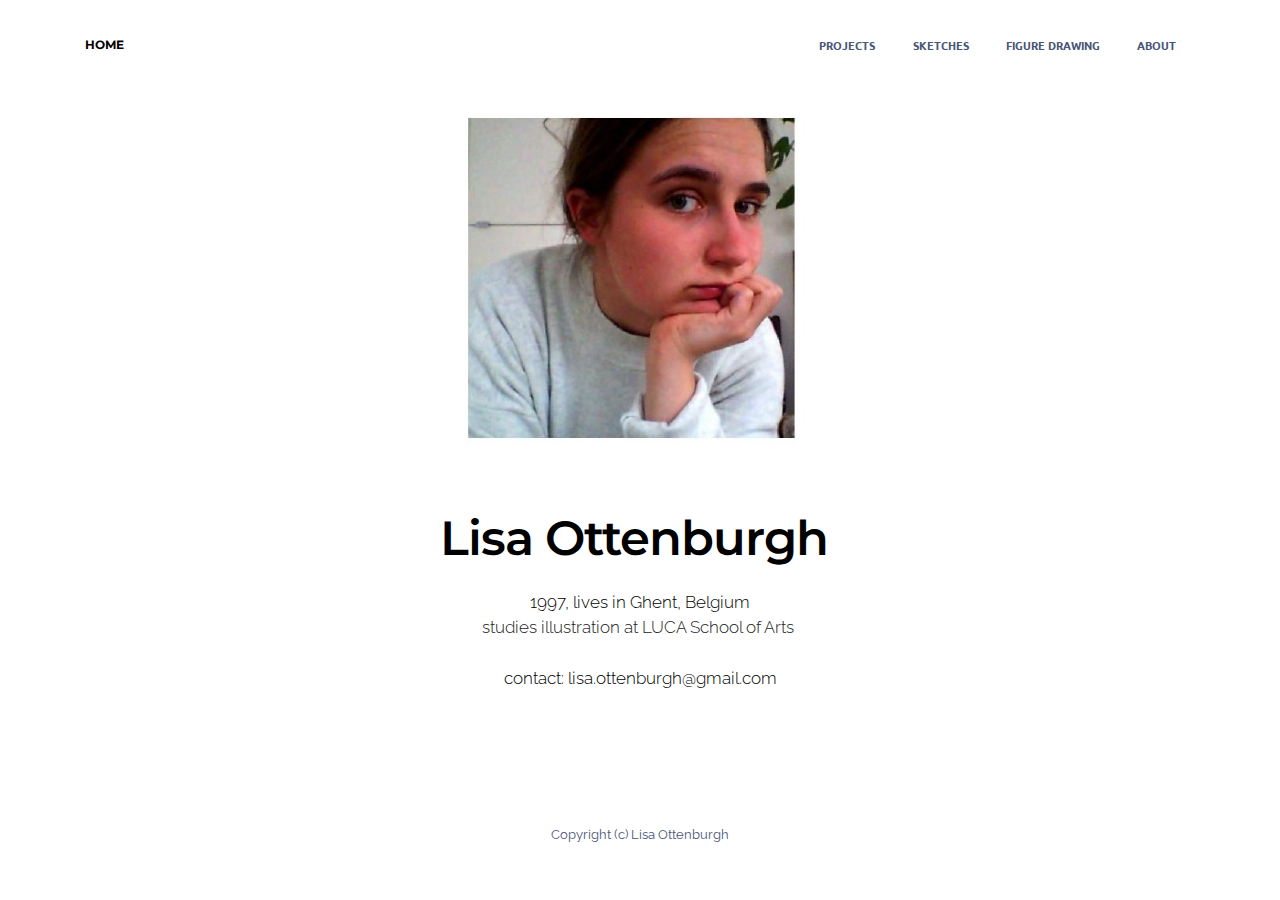
==== about.html @ 9bb304be "create github pages" ====
<!DOCTYPE html>
<html>
<head>
  <!-- Site made with Mobirise Website Builder v3.12.1, https://mobirise.com -->
  <meta charset="UTF-8">
  <meta http-equiv="X-UA-Compatible" content="IE=edge">
  <meta name="generator" content="Mobirise v3.12.1, mobirise.com">
  <meta name="viewport" content="width=device-width, initial-scale=1">
  <link rel="shortcut icon" href="assets/images/scan0001-kopie-142x128-85.jpg" type="image/x-icon">
  <meta name="description" content="">
  
  <link rel="stylesheet" href="https://fonts.googleapis.com/css?family=Lora:400,700,400italic,700italic&amp;subset=latin">
  <link rel="stylesheet" href="https://fonts.googleapis.com/css?family=Montserrat:400,700">
  <link rel="stylesheet" href="https://fonts.googleapis.com/css?family=Raleway:100,100i,200,200i,300,300i,400,400i,500,500i,600,600i,700,700i,800,800i,900,900i">
  <link rel="stylesheet" href="assets/bootstrap-material-design-font/css/material.css">
  <link rel="stylesheet" href="assets/tether/tether.min.css">
  <link rel="stylesheet" href="assets/bootstrap/css/bootstrap.min.css">
  <link rel="stylesheet" href="assets/dropdown/css/style.css">
  <link rel="stylesheet" href="assets/animate.css/animate.min.css">
  <link rel="stylesheet" href="assets/theme/css/style.css">
  <link rel="stylesheet" href="assets/mobirise/css/mbr-additional.css" type="text/css">
  
  
  
</head>
<body>
<section id="ext_menu-4">

    <nav class="navbar navbar-dropdown navbar-fixed-top">
        <div class="container">

            <div class="mbr-table">
                <div class="mbr-table-cell">

                    <div class="navbar-brand">
                        
                        <a class="navbar-caption text-black" href="home.html">HOME</a>
                    </div>

                </div>
                <div class="mbr-table-cell">

                    <button class="navbar-toggler pull-xs-right hidden-md-up" type="button" data-toggle="collapse" data-target="#exCollapsingNavbar">
                        <div class="hamburger-icon"></div>
                    </button>

                    <ul class="nav-dropdown collapse pull-xs-right nav navbar-nav navbar-toggleable-sm" id="exCollapsingNavbar"><li class="nav-item"><a class="nav-link link" href="projects.html">PROJECTS</a></li><li class="nav-item"><a class="nav-link link" href="sketches.html">SKETCHES</a></li><li class="nav-item"><a class="nav-link link" href="figure drawing.html">FIGURE DRAWING</a></li><li class="nav-item"><a class="nav-link link" href="about.html">ABOUT</a></li></ul>
                    <button hidden="" class="navbar-toggler navbar-close" type="button" data-toggle="collapse" data-target="#exCollapsingNavbar">
                        <div class="close-icon"></div>
                    </button>

                </div>
            </div>

        </div>
    </nav>

</section>

<section class="engine"><a rel="external" href="https://mobirise.com">mobirise.com</a></section><section class="mbr-section mbr-section-nopadding mbr-figure--caption-outside-bottom mbr-after-navbar" id="image1-b">
    <div class="mbr-figure">
        <div><img src="assets/images/2ikke-1400x560-68.jpg"></div>
        
    </div>
</section>

<section class="mbr-section article" id="msg-box3-c" style="background-color: rgb(255, 255, 255); padding-top: 0px; padding-bottom: 80px;">

    
    <div class="container">
        <div class="row">
            <div class="col-md-8 col-md-offset-2 text-xs-center">
                <h3 class="mbr-section-title display-2">Lisa Ottenburgh&nbsp;</h3>
                <div class="lead"><p></p><p></p><p>1997, lives in Ghent, Belgium</p>studies illustration at LUCA School of Arts&nbsp;<p></p><p></p><p></p><p>contact: lisa.ottenburgh@gmail.com</p><p></p></div>
                
            </div>
        </div>
    </div>

</section>

<footer class="mbr-small-footer mbr-section mbr-section-nopadding" id="footer1-5" style="background-color: rgb(255, 255, 255); padding-top: 1.75rem; padding-bottom: 1.75rem;">
    
    <div class="container">
        <p class="text-xs-center">Copyright (c) Lisa Ottenburgh</p>
    </div>
</footer>


  <script src="assets/web/assets/jquery/jquery.min.js"></script>
  <script src="assets/tether/tether.min.js"></script>
  <script src="assets/bootstrap/js/bootstrap.min.js"></script>
  <script src="assets/smooth-scroll/smooth-scroll.js"></script>
  <script src="assets/dropdown/js/script.min.js"></script>
  <script src="assets/touch-swipe/jquery.touch-swipe.min.js"></script>
  <script src="assets/viewport-checker/jquery.viewportchecker.js"></script>
  <script src="assets/theme/js/script.js"></script>
  
  
  <input name="animation" type="hidden">
  </body>
</html>
---- assets/bootstrap-material-design-font/css/material.css ----
@font-face {
  font-family: 'Material-Design-Icons';
  src: url('../fonts/Material-Design-Icons.eot?3ocs8m');
  src: url('../fonts/Material-Design-Icons.eot?#iefix3ocs8m') format('embedded-opentype'), url('../fonts/Material-Design-Icons.woff?3ocs8m') format('woff'), url('../fonts/Material-Design-Icons.ttf?3ocs8m') format('truetype'), url('../fonts/Material-Design-Icons.svg?3ocs8m#Material-Design-Icons') format('svg');
  font-weight: normal;
  font-style: normal;
}
[class^="mdi-"],
[class*="mdi-"] {
  speak: none;
  display: inline-block;
  font-style: normal;
  font-variant:normal;
  font-weight:normal;
  /*font-size:24px;*/
  line-height:1;
  font-family:'Material-Design-Icons' !important;
  text-rendering: auto;
  
  -webkit-font-smoothing: antialiased;
  -moz-osx-font-smoothing: grayscale;
  -webkit-transform: translate(0, 0);
      -ms-transform: translate(0, 0);
          transform: translate(0, 0);
}
[class^="mdi-"]:before,
[class*="mdi-"]:before {
  display: inline-block;
  speak: none;
  text-decoration: inherit;
}
[class^="mdi-"].pull-left,
[class*="mdi-"].pull-left {
  margin-right: .3em;
}
[class^="mdi-"].pull-right,
[class*="mdi-"].pull-right {
  margin-left: .3em;
}
[class^="mdi-"].mdi-lg:before,
[class*="mdi-"].mdi-lg:before,
[class^="mdi-"].mdi-lg:after,
[class*="mdi-"].mdi-lg:after {
  font-size: 1.33333333em;
  line-height: 0.75em;
  vertical-align: -15%;
}
[class^="mdi-"].mdi-2x:before,
[class*="mdi-"].mdi-2x:before,
[class^="mdi-"].mdi-2x:after,
[class*="mdi-"].mdi-2x:after {
  font-size: 2em;
}
[class^="mdi-"].mdi-3x:before,
[class*="mdi-"].mdi-3x:before,
[class^="mdi-"].mdi-3x:after,
[class*="mdi-"].mdi-3x:after {
  font-size: 3em;
}
[class^="mdi-"].mdi-4x:before,
[class*="mdi-"].mdi-4x:before,
[class^="mdi-"].mdi-4x:after,
[class*="mdi-"].mdi-4x:after {
  font-size: 4em;
}
[class^="mdi-"].mdi-5x:before,
[class*="mdi-"].mdi-5x:before,
[class^="mdi-"].mdi-5x:after,
[class*="mdi-"].mdi-5x:after {
  font-size: 5em;
}
[class^="mdi-device-signal-cellular-"]:after,
[class^="mdi-device-battery-"]:after,
[class^="mdi-device-battery-charging-"]:after,
[class^="mdi-device-signal-cellular-connected-no-internet-"]:after,
[class^="mdi-device-signal-wifi-"]:after,
[class^="mdi-device-signal-wifi-statusbar-not-connected"]:after,
.mdi-device-network-wifi:after {
  opacity: .3;
  position: absolute;
  left: 0;
  top: 0;
  z-index: 1;
  display: inline-block;
  speak: none;
  text-decoration: inherit;
}
[class^="mdi-device-signal-cellular-"]:after {
  content: "\e758";
}
[class^="mdi-device-battery-"]:after {
  content: "\e735";
}
[class^="mdi-device-battery-charging-"]:after {
  content: "\e733";
}
[class^="mdi-device-signal-cellular-connected-no-internet-"]:after {
  content: "\e75d";
}
[class^="mdi-device-signal-wifi-"]:after,
.mdi-device-network-wifi:after {
  content: "\e765";
}
[class^="mdi-device-signal-wifi-statusbasr-not-connected"]:after {
  content: "\e8f7";
}
.mdi-device-signal-cellular-off:after,
.mdi-device-signal-cellular-null:after,
.mdi-device-signal-cellular-no-sim:after,
.mdi-device-signal-wifi-off:after,
.mdi-device-signal-wifi-4-bar:after,
.mdi-device-signal-cellular-4-bar:after,
.mdi-device-battery-alert:after,
.mdi-device-signal-cellular-connected-no-internet-4-bar:after,
.mdi-device-battery-std:after,
.mdi-device-battery-full .mdi-device-battery-unknown:after {
  content: "";
}
.mdi-fw {
  width: 1.28571429em;
  text-align: center;
}
.mdi-ul {
  padding-left: 0;
  margin-left: 2.14285714em;
  list-style-type: none;
}
.mdi-ul > li {
  position: relative;
}
.mdi-li {
  position: absolute;
  left: -2.14285714em;
  width: 2.14285714em;
  top: 0.14285714em;
  text-align: center;
}
.mdi-li.mdi-lg {
  left: -1.85714286em;
}
.mdi-border {
  padding: .2em .25em .15em;
  border: solid 0.08em #eeeeee;
  border-radius: .1em;
}
.mdi-spin {
  -webkit-animation: mdi-spin 2s infinite linear;
  animation: mdi-spin 2s infinite linear;
  -webkit-transform-origin: 50% 50%;
  -ms-transform-origin: 50% 50%;
      transform-origin: 50% 50%;
}
.mdi-pulse {
  -webkit-animation: mdi-spin 1s steps(8) infinite;
  animation: mdi-spin 1s steps(8) infinite;
  -webkit-transform-origin: 50% 50%;
  -ms-transform-origin: 50% 50%;
      transform-origin: 50% 50%;
}
@-webkit-keyframes mdi-spin {
  0% {
    -webkit-transform: rotate(0deg);
    transform: rotate(0deg);
  }
  100% {
    -webkit-transform: rotate(359deg);
    transform: rotate(359deg);
  }
}
@keyframes mdi-spin {
  0% {
    -webkit-transform: rotate(0deg);
    transform: rotate(0deg);
  }
  100% {
    -webkit-transform: rotate(359deg);
    transform: rotate(359deg);
  }
}
.mdi-rotate-90 {
  filter: progid:DXImageTransform.Microsoft.BasicImage(rotation=1);
  -webkit-transform: rotate(90deg);
  -ms-transform: rotate(90deg);
  transform: rotate(90deg);
}
.mdi-rotate-180 {
  filter: progid:DXImageTransform.Microsoft.BasicImage(rotation=2);
  -webkit-transform: rotate(180deg);
  -ms-transform: rotate(180deg);
  transform: rotate(180deg);
}
.mdi-rotate-270 {
  filter: progid:DXImageTransform.Microsoft.BasicImage(rotation=3);
  -webkit-transform: rotate(270deg);
  -ms-transform: rotate(270deg);
  transform: rotate(270deg);
}
.mdi-flip-horizontal {
  filter: progid:DXImageTransform.Microsoft.BasicImage(rotation=0, mirror=1);
  -webkit-transform: scale(-1, 1);
  -ms-transform: scale(-1, 1);
  transform: scale(-1, 1);
}
.mdi-flip-vertical {
  filter: progid:DXImageTransform.Microsoft.BasicImage(rotation=2, mirror=1);
  -webkit-transform: scale(1, -1);
  -ms-transform: scale(1, -1);
  transform: scale(1, -1);
}
:root .mdi-rotate-90,
:root .mdi-rotate-180,
:root .mdi-rotate-270,
:root .mdi-flip-horizontal,
:root .mdi-flip-vertical {
  -webkit-filter: none;
          filter: none;
}
.mdi-stack {
  position: relative;
  display: inline-block;
  width: 2em;
  height: 2em;
  line-height: 2em;
  vertical-align: middle;
}
.mdi-stack-1x,
.mdi-stack-2x {
  position: absolute;
  left: 0;
  width: 100%;
  text-align: center;
}
.mdi-stack-1x {
  line-height: inherit;
}
.mdi-stack-2x {
  font-size: 2em;
}
.mdi-inverse {
  color: #ffffff;
}
/* Start Icons */
.mdi-action-3d-rotation:before {
  content: "\e600";
}
.mdi-action-accessibility:before {
  content: "\e601";
}
.mdi-action-account-balance-wallet:before {
  content: "\e602";
}
.mdi-action-account-balance:before {
  content: "\e603";
}
.mdi-action-account-box:before {
  content: "\e604";
}
.mdi-action-account-child:before {
  content: "\e605";
}
.mdi-action-account-circle:before {
  content: "\e606";
}
.mdi-action-add-shopping-cart:before {
  content: "\e607";
}
.mdi-action-alarm-add:before {
  content: "\e608";
}
.mdi-action-alarm-off:before {
  content: "\e609";
}
.mdi-action-alarm-on:before {
  content: "\e60a";
}
.mdi-action-alarm:before {
  content: "\e60b";
}
.mdi-action-android:before {
  content: "\e60c";
}
.mdi-action-announcement:before {
  content: "\e60d";
}
.mdi-action-aspect-ratio:before {
  content: "\e60e";
}
.mdi-action-assessment:before {
  content: "\e60f";
}
.mdi-action-assignment-ind:before {
  content: "\e610";
}
.mdi-action-assignment-late:before {
  content: "\e611";
}
.mdi-action-assignment-return:before {
  content: "\e612";
}
.mdi-action-assignment-returned:before {
  content: "\e613";
}
.mdi-action-assignment-turned-in:before {
  content: "\e614";
}
.mdi-action-assignment:before {
  content: "\e615";
}
.mdi-action-autorenew:before {
  content: "\e616";
}
.mdi-action-backup:before {
  content: "\e617";
}
.mdi-action-book:before {
  content: "\e618";
}
.mdi-action-bookmark-outline:before {
  content: "\e619";
}
.mdi-action-bookmark:before {
  content: "\e61a";
}
.mdi-action-bug-report:before {
  content: "\e61b";
}
.mdi-action-cached:before {
  content: "\e61c";
}
.mdi-action-check-circle:before {
  content: "\e61d";
}
.mdi-action-class:before {
  content: "\e61e";
}
.mdi-action-credit-card:before {
  content: "\e61f";
}
.mdi-action-dashboard:before {
  content: "\e620";
}
.mdi-action-delete:before {
  content: "\e621";
}
.mdi-action-description:before {
  content: "\e622";
}
.mdi-action-dns:before {
  content: "\e623";
}
.mdi-action-done-all:before {
  content: "\e624";
}
.mdi-action-done:before {
  content: "\e625";
}
.mdi-action-event:before {
  content: "\e626";
}
.mdi-action-exit-to-app:before {
  content: "\e627";
}
.mdi-action-explore:before {
  content: "\e628";
}
.mdi-action-extension:before {
  content: "\e629";
}
.mdi-action-face-unlock:before {
  content: "\e62a";
}
.mdi-action-favorite-outline:before {
  content: "\e62b";
}
.mdi-action-favorite:before {
  content: "\e62c";
}
.mdi-action-find-in-page:before {
  content: "\e62d";
}
.mdi-action-find-replace:before {
  content: "\e62e";
}
.mdi-action-flip-to-back:before {
  content: "\e62f";
}
.mdi-action-flip-to-front:before {
  content: "\e630";
}
.mdi-action-get-app:before {
  content: "\e631";
}
.mdi-action-grade:before {
  content: "\e632";
}
.mdi-action-group-work:before {
  content: "\e633";
}
.mdi-action-help:before {
  content: "\e634";
}
.mdi-action-highlight-remove:before {
  content: "\e635";
}
.mdi-action-history:before {
  content: "\e636";
}
.mdi-action-home:before {
  content: "\e637";
}
.mdi-action-https:before {
  content: "\e638";
}
.mdi-action-info-outline:before {
  content: "\e639";
}
.mdi-action-info:before {
  content: "\e63a";
}
.mdi-action-input:before {
  content: "\e63b";
}
.mdi-action-invert-colors:before {
  content: "\e63c";
}
.mdi-action-label-outline:before {
  content: "\e63d";
}
.mdi-action-label:before {
  content: "\e63e";
}
.mdi-action-language:before {
  content: "\e63f";
}
.mdi-action-launch:before {
  content: "\e640";
}
.mdi-action-list:before {
  content: "\e641";
}
.mdi-action-lock-open:before {
  content: "\e642";
}
.mdi-action-lock-outline:before {
  content: "\e643";
}
.mdi-action-lock:before {
  content: "\e644";
}
.mdi-action-loyalty:before {
  content: "\e645";
}
.mdi-action-markunread-mailbox:before {
  content: "\e646";
}
.mdi-action-note-add:before {
  content: "\e647";
}
.mdi-action-open-in-browser:before {
  content: "\e648";
}
.mdi-action-open-in-new:before {
  content: "\e649";
}
.mdi-action-open-with:before {
  content: "\e64a";
}
.mdi-action-pageview:before {
  content: "\e64b";
}
.mdi-action-payment:before {
  content: "\e64c";
}
.mdi-action-perm-camera-mic:before {
  content: "\e64d";
}
.mdi-action-perm-contact-cal:before {
  content: "\e64e";
}
.mdi-action-perm-data-setting:before {
  content: "\e64f";
}
.mdi-action-perm-device-info:before {
  content: "\e650";
}
.mdi-action-perm-identity:before {
  content: "\e651";
}
.mdi-action-perm-media:before {
  content: "\e652";
}
.mdi-action-perm-phone-msg:before {
  content: "\e653";
}
.mdi-action-perm-scan-wifi:before {
  content: "\e654";
}
.mdi-action-picture-in-picture:before {
  content: "\e655";
}
.mdi-action-polymer:before {
  content: "\e656";
}
.mdi-action-print:before {
  content: "\e657";
}
.mdi-action-query-builder:before {
  content: "\e658";
}
.mdi-action-question-answer:before {
  content: "\e659";
}
.mdi-action-receipt:before {
  content: "\e65a";
}
.mdi-action-redeem:before {
  content: "\e65b";
}
.mdi-action-reorder:before {
  content: "\e65c";
}
.mdi-action-report-problem:before {
  content: "\e65d";
}
.mdi-action-restore:before {
  content: "\e65e";
}
.mdi-action-room:before {
  content: "\e65f";
}
.mdi-action-schedule:before {
  content: "\e660";
}
.mdi-action-search:before {
  content: "\e661";
}
.mdi-action-settings-applications:before {
  content: "\e662";
}
.mdi-action-settings-backup-restore:before {
  content: "\e663";
}
.mdi-action-settings-bluetooth:before {
  content: "\e664";
}
.mdi-action-settings-cell:before {
  content: "\e665";
}
.mdi-action-settings-display:before {
  content: "\e666";
}
.mdi-action-settings-ethernet:before {
  content: "\e667";
}
.mdi-action-settings-input-antenna:before {
  content: "\e668";
}
.mdi-action-settings-input-component:before {
  content: "\e669";
}
.mdi-action-settings-input-composite:before {
  content: "\e66a";
}
.mdi-action-settings-input-hdmi:before {
  content: "\e66b";
}
.mdi-action-settings-input-svideo:before {
  content: "\e66c";
}
.mdi-action-settings-overscan:before {
  content: "\e66d";
}
.mdi-action-settings-phone:before {
  content: "\e66e";
}
.mdi-action-settings-power:before {
  content: "\e66f";
}
.mdi-action-settings-remote:before {
  content: "\e670";
}
.mdi-action-settings-voice:before {
  content: "\e671";
}
.mdi-action-settings:before {
  content: "\e672";
}
.mdi-action-shop-two:before {
  content: "\e673";
}
.mdi-action-shop:before {
  content: "\e674";
}
.mdi-action-shopping-basket:before {
  content: "\e675";
}
.mdi-action-shopping-cart:before {
  content: "\e676";
}
.mdi-action-speaker-notes:before {
  content: "\e677";
}
.mdi-action-spellcheck:before {
  content: "\e678";
}
.mdi-action-star-rate:before {
  content: "\e679";
}
.mdi-action-stars:before {
  content: "\e67a";
}
.mdi-action-store:before {
  content: "\e67b";
}
.mdi-action-subject:before {
  content: "\e67c";
}
.mdi-action-supervisor-account:before {
  content: "\e67d";
}
.mdi-action-swap-horiz:before {
  content: "\e67e";
}
.mdi-action-swap-vert-circle:before {
  content: "\e67f";
}
.mdi-action-swap-vert:before {
  content: "\e680";
}
.mdi-action-system-update-tv:before {
  content: "\e681";
}
.mdi-action-tab-unselected:before {
  content: "\e682";
}
.mdi-action-tab:before {
  content: "\e683";
}
.mdi-action-theaters:before {
  content: "\e684";
}
.mdi-action-thumb-down:before {
  content: "\e685";
}
.mdi-action-thumb-up:before {
  content: "\e686";
}
.mdi-action-thumbs-up-down:before {
  content: "\e687";
}
.mdi-action-toc:before {
  content: "\e688";
}
.mdi-action-today:before {
  content: "\e689";
}
.mdi-action-track-changes:before {
  content: "\e68a";
}
.mdi-action-translate:before {
  content: "\e68b";
}
.mdi-action-trending-down:before {
  content: "\e68c";
}
.mdi-action-trending-neutral:before {
  content: "\e68d";
}
.mdi-action-trending-up:before {
  content: "\e68e";
}
.mdi-action-turned-in-not:before {
  content: "\e68f";
}
.mdi-action-turned-in:before {
  content: "\e690";
}
.mdi-action-verified-user:before {
  content: "\e691";
}
.mdi-action-view-agenda:before {
  content: "\e692";
}
.mdi-action-view-array:before {
  content: "\e693";
}
.mdi-action-view-carousel:before {
  content: "\e694";
}
.mdi-action-view-column:before {
  content: "\e695";
}
.mdi-action-view-day:before {
  content: "\e696";
}
.mdi-action-view-headline:before {
  content: "\e697";
}
.mdi-action-view-list:before {
  content: "\e698";
}
.mdi-action-view-module:before {
  content: "\e699";
}
.mdi-action-view-quilt:before {
  content: "\e69a";
}
.mdi-action-view-stream:before {
  content: "\e69b";
}
.mdi-action-view-week:before {
  content: "\e69c";
}
.mdi-action-visibility-off:before {
  content: "\e69d";
}
.mdi-action-visibility:before {
  content: "\e69e";
}
.mdi-action-wallet-giftcard:before {
  content: "\e69f";
}
.mdi-action-wallet-membership:before {
  content: "\e6a0";
}
.mdi-action-wallet-travel:before {
  content: "\e6a1";
}
.mdi-action-work:before {
  content: "\e6a2";
}
.mdi-alert-error:before {
  content: "\e6a3";
}
.mdi-alert-warning:before {
  content: "\e6a4";
}
.mdi-av-album:before {
  content: "\e6a5";
}
.mdi-av-closed-caption:before {
  content: "\e6a6";
}
.mdi-av-equalizer:before {
  content: "\e6a7";
}
.mdi-av-explicit:before {
  content: "\e6a8";
}
.mdi-av-fast-forward:before {
  content: "\e6a9";
}
.mdi-av-fast-rewind:before {
  content: "\e6aa";
}
.mdi-av-games:before {
  content: "\e6ab";
}
.mdi-av-hearing:before {
  content: "\e6ac";
}
.mdi-av-high-quality:before {
  content: "\e6ad";
}
.mdi-av-loop:before {
  content: "\e6ae";
}
.mdi-av-mic-none:before {
  content: "\e6af";
}
.mdi-av-mic-off:before {
  content: "\e6b0";
}
.mdi-av-mic:before {
  content: "\e6b1";
}
.mdi-av-movie:before {
  content: "\e6b2";
}
.mdi-av-my-library-add:before {
  content: "\e6b3";
}
.mdi-av-my-library-books:before {
  content: "\e6b4";
}
.mdi-av-my-library-music:before {
  content: "\e6b5";
}
.mdi-av-new-releases:before {
  content: "\e6b6";
}
.mdi-av-not-interested:before {
  content: "\e6b7";
}
.mdi-av-pause-circle-fill:before {
  content: "\e6b8";
}
.mdi-av-pause-circle-outline:before {
  content: "\e6b9";
}
.mdi-av-pause:before {
  content: "\e6ba";
}
.mdi-av-play-arrow:before {
  content: "\e6bb";
}
.mdi-av-play-circle-fill:before {
  content: "\e6bc";
}
.mdi-av-play-circle-outline:before {
  content: "\e6bd";
}
.mdi-av-play-shopping-bag:before {
  content: "\e6be";
}
.mdi-av-playlist-add:before {
  content: "\e6bf";
}
.mdi-av-queue-music:before {
  content: "\e6c0";
}
.mdi-av-queue:before {
  content: "\e6c1";
}
.mdi-av-radio:before {
  content: "\e6c2";
}
.mdi-av-recent-actors:before {
  content: "\e6c3";
}
.mdi-av-repeat-one:before {
  content: "\e6c4";
}
.mdi-av-repeat:before {
  content: "\e6c5";
}
.mdi-av-replay:before {
  content: "\e6c6";
}
.mdi-av-shuffle:before {
  content: "\e6c7";
}
.mdi-av-skip-next:before {
  content: "\e6c8";
}
.mdi-av-skip-previous:before {
  content: "\e6c9";
}
.mdi-av-snooze:before {
  content: "\e6ca";
}
.mdi-av-stop:before {
  content: "\e6cb";
}
.mdi-av-subtitles:before {
  content: "\e6cc";
}
.mdi-av-surround-sound:before {
  content: "\e6cd";
}
.mdi-av-timer:before {
  content: "\e6ce";
}
.mdi-av-video-collection:before {
  content: "\e6cf";
}
.mdi-av-videocam-off:before {
  content: "\e6d0";
}
.mdi-av-videocam:before {
  content: "\e6d1";
}
.mdi-av-volume-down:before {
  content: "\e6d2";
}
.mdi-av-volume-mute:before {
  content: "\e6d3";
}
.mdi-av-volume-off:before {
  content: "\e6d4";
}
.mdi-av-volume-up:before {
  content: "\e6d5";
}
.mdi-av-web:before {
  content: "\e6d6";
}
.mdi-communication-business:before {
  content: "\e6d7";
}
.mdi-communication-call-end:before {
  content: "\e6d8";
}
.mdi-communication-call-made:before {
  content: "\e6d9";
}
.mdi-communication-call-merge:before {
  content: "\e6da";
}
.mdi-communication-call-missed:before {
  content: "\e6db";
}
.mdi-communication-call-received:before {
  content: "\e6dc";
}
.mdi-communication-call-split:before {
  content: "\e6dd";
}
.mdi-communication-call:before {
  content: "\e6de";
}
.mdi-communication-chat:before {
  content: "\e6df";
}
.mdi-communication-clear-all:before {
  content: "\e6e0";
}
.mdi-communication-comment:before {
  content: "\e6e1";
}
.mdi-communication-contacts:before {
  content: "\e6e2";
}
.mdi-communication-dialer-sip:before {
  content: "\e6e3";
}
.mdi-communication-dialpad:before {
  content: "\e6e4";
}
.mdi-communication-dnd-on:before {
  content: "\e6e5";
}
.mdi-communication-email:before {
  content: "\e6e6";
}
.mdi-communication-forum:before {
  content: "\e6e7";
}
.mdi-communication-import-export:before {
  content: "\e6e8";
}
.mdi-communication-invert-colors-off:before {
  content: "\e6e9";
}
.mdi-communication-invert-colors-on:before {
  content: "\e6ea";
}
.mdi-communication-live-help:before {
  content: "\e6eb";
}
.mdi-communication-location-off:before {
  content: "\e6ec";
}
.mdi-communication-location-on:before {
  content: "\e6ed";
}
.mdi-communication-message:before {
  content: "\e6ee";
}
.mdi-communication-messenger:before {
  content: "\e6ef";
}
.mdi-communication-no-sim:before {
  content: "\e6f0";
}
.mdi-communication-phone:before {
  content: "\e6f1";
}
.mdi-communication-portable-wifi-off:before {
  content: "\e6f2";
}
.mdi-communication-quick-contacts-dialer:before {
  content: "\e6f3";
}
.mdi-communication-quick-contacts-mail:before {
  content: "\e6f4";
}
.mdi-communication-ring-volume:before {
  content: "\e6f5";
}
.mdi-communication-stay-current-landscape:before {
  content: "\e6f6";
}
.mdi-communication-stay-current-portrait:before {
  content: "\e6f7";
}
.mdi-communication-stay-primary-landscape:before {
  content: "\e6f8";
}
.mdi-communication-stay-primary-portrait:before {
  content: "\e6f9";
}
.mdi-communication-swap-calls:before {
  content: "\e6fa";
}
.mdi-communication-textsms:before {
  content: "\e6fb";
}
.mdi-communication-voicemail:before {
  content: "\e6fc";
}
.mdi-communication-vpn-key:before {
  content: "\e6fd";
}
.mdi-content-add-box:before {
  content: "\e6fe";
}
.mdi-content-add-circle-outline:before {
  content: "\e6ff";
}
.mdi-content-add-circle:before {
  content: "\e700";
}
.mdi-content-add:before {
  content: "\e701";
}
.mdi-content-archive:before {
  content: "\e702";
}
.mdi-content-backspace:before {
  content: "\e703";
}
.mdi-content-block:before {
  content: "\e704";
}
.mdi-content-clear:before {
  content: "\e705";
}
.mdi-content-content-copy:before {
  content: "\e706";
}
.mdi-content-content-cut:before {
  content: "\e707";
}
.mdi-content-content-paste:before {
  content: "\e708";
}
.mdi-content-create:before {
  content: "\e709";
}
.mdi-content-drafts:before {
  content: "\e70a";
}
.mdi-content-filter-list:before {
  content: "\e70b";
}
.mdi-content-flag:before {
  content: "\e70c";
}
.mdi-content-forward:before {
  content: "\e70d";
}
.mdi-content-gesture:before {
  content: "\e70e";
}
.mdi-content-inbox:before {
  content: "\e70f";
}
.mdi-content-link:before {
  content: "\e710";
}
.mdi-content-mail:before {
  content: "\e711";
}
.mdi-content-markunread:before {
  content: "\e712";
}
.mdi-content-redo:before {
  content: "\e713";
}
.mdi-content-remove-circle-outline:before {
  content: "\e714";
}
.mdi-content-remove-circle:before {
  content: "\e715";
}
.mdi-content-remove:before {
  content: "\e716";
}
.mdi-content-reply-all:before {
  content: "\e717";
}
.mdi-content-reply:before {
  content: "\e718";
}
.mdi-content-report:before {
  content: "\e719";
}
.mdi-content-save:before {
  content: "\e71a";
}
.mdi-content-select-all:before {
  content: "\e71b";
}
.mdi-content-send:before {
  content: "\e71c";
}
.mdi-content-sort:before {
  content: "\e71d";
}
.mdi-content-text-format:before {
  content: "\e71e";
}
.mdi-content-undo:before {
  content: "\e71f";
}
.mdi-editor-attach-file:before {
  content: "\e776";
}
.mdi-editor-attach-money:before {
  content: "\e777";
}
.mdi-editor-border-all:before {
  content: "\e778";
}
.mdi-editor-border-bottom:before {
  content: "\e779";
}
.mdi-editor-border-clear:before {
  content: "\e77a";
}
.mdi-editor-border-color:before {
  content: "\e77b";
}
.mdi-editor-border-horizontal:before {
  content: "\e77c";
}
.mdi-editor-border-inner:before {
  content: "\e77d";
}
.mdi-editor-border-left:before {
  content: "\e77e";
}
.mdi-editor-border-outer:before {
  content: "\e77f";
}
.mdi-editor-border-right:before {
  content: "\e780";
}
.mdi-editor-border-style:before {
  content: "\e781";
}
.mdi-editor-border-top:before {
  content: "\e782";
}
.mdi-editor-border-vertical:before {
  content: "\e783";
}
.mdi-editor-format-align-center:before {
  content: "\e784";
}
.mdi-editor-format-align-justify:before {
  content: "\e785";
}
.mdi-editor-format-align-left:before {
  content: "\e786";
}
.mdi-editor-format-align-right:before {
  content: "\e787";
}
.mdi-editor-format-bold:before {
  content: "\e788";
}
.mdi-editor-format-clear:before {
  content: "\e789";
}
.mdi-editor-format-color-fill:before {
  content: "\e78a";
}
.mdi-editor-format-color-reset:before {
  content: "\e78b";
}
.mdi-editor-format-color-text:before {
  content: "\e78c";
}
.mdi-editor-format-indent-decrease:before {
  content: "\e78d";
}
.mdi-editor-format-indent-increase:before {
  content: "\e78e";
}
.mdi-editor-format-italic:before {
  content: "\e78f";
}
.mdi-editor-format-line-spacing:before {
  content: "\e790";
}
.mdi-editor-format-list-bulleted:before {
  content: "\e791";
}
.mdi-editor-format-list-numbered:before {
  content: "\e792";
}
.mdi-editor-format-paint:before {
  content: "\e793";
}
.mdi-editor-format-quote:before {
  content: "\e794";
}
.mdi-editor-format-size:before {
  content: "\e795";
}
.mdi-editor-format-strikethrough:before {
  content: "\e796";
}
.mdi-editor-format-textdirection-l-to-r:before {
  content: "\e797";
}
.mdi-editor-format-textdirection-r-to-l:before {
  content: "\e798";
}
.mdi-editor-format-underline:before {
  content: "\e799";
}
.mdi-editor-functions:before {
  content: "\e79a";
}
.mdi-editor-insert-chart:before {
  content: "\e79b";
}
.mdi-editor-insert-comment:before {
  content: "\e79c";
}
.mdi-editor-insert-drive-file:before {
  content: "\e79d";
}
.mdi-editor-insert-emoticon:before {
  content: "\e79e";
}
.mdi-editor-insert-invitation:before {
  content: "\e79f";
}
.mdi-editor-insert-link:before {
  content: "\e7a0";
}
.mdi-editor-insert-photo:before {
  content: "\e7a1";
}
.mdi-editor-merge-type:before {
  content: "\e7a2";
}
.mdi-editor-mode-comment:before {
  content: "\e7a3";
}
.mdi-editor-mode-edit:before {
  content: "\e7a4";
}
.mdi-editor-publish:before {
  content: "\e7a5";
}
.mdi-editor-vertical-align-bottom:before {
  content: "\e7a6";
}
.mdi-editor-vertical-align-center:before {
  content: "\e7a7";
}
.mdi-editor-vertical-align-top:before {
  content: "\e7a8";
}
.mdi-editor-wrap-text:before {
  content: "\e7a9";
}
.mdi-file-attachment:before {
  content: "\e7aa";
}
.mdi-file-cloud-circle:before {
  content: "\e7ab";
}
.mdi-file-cloud-done:before {
  content: "\e7ac";
}
.mdi-file-cloud-download:before {
  content: "\e7ad";
}
.mdi-file-cloud-off:before {
  content: "\e7ae";
}
.mdi-file-cloud-queue:before {
  content: "\e7af";
}
.mdi-file-cloud-upload:before {
  content: "\e7b0";
}
.mdi-file-cloud:before {
  content: "\e7b1";
}
.mdi-file-file-download:before {
  content: "\e7b2";
}
.mdi-file-file-upload:before {
  content: "\e7b3";
}
.mdi-file-folder-open:before {
  content: "\e7b4";
}
.mdi-file-folder-shared:before {
  content: "\e7b5";
}
.mdi-file-folder:before {
  content: "\e7b6";
}
.mdi-device-access-alarm:before {
  content: "\e720";
}
.mdi-device-access-alarms:before {
  content: "\e721";
}
.mdi-device-access-time:before {
  content: "\e722";
}
.mdi-device-add-alarm:before {
  content: "\e723";
}
.mdi-device-airplanemode-off:before {
  content: "\e724";
}
.mdi-device-airplanemode-on:before {
  content: "\e725";
}
.mdi-device-battery-20:before {
  content: "\e726";
}
.mdi-device-battery-30:before {
  content: "\e727";
}
.mdi-device-battery-50:before {
  content: "\e728";
}
.mdi-device-battery-60:before {
  content: "\e729";
}
.mdi-device-battery-80:before {
  content: "\e72a";
}
.mdi-device-battery-90:before {
  content: "\e72b";
}
.mdi-device-battery-alert:before {
  content: "\e72c";
}
.mdi-device-battery-charging-20:before {
  content: "\e72d";
}
.mdi-device-battery-charging-30:before {
  content: "\e72e";
}
.mdi-device-battery-charging-50:before {
  content: "\e72f";
}
.mdi-device-battery-charging-60:before {
  content: "\e730";
}
.mdi-device-battery-charging-80:before {
  content: "\e731";
}
.mdi-device-battery-charging-90:before {
  content: "\e732";
}
.mdi-device-battery-charging-full:before {
  content: "\e733";
}
.mdi-device-battery-full:before {
  content: "\e734";
}
.mdi-device-battery-std:before {
  content: "\e735";
}
.mdi-device-battery-unknown:before {
  content: "\e736";
}
.mdi-device-bluetooth-connected:before {
  content: "\e737";
}
.mdi-device-bluetooth-disabled:before {
  content: "\e738";
}
.mdi-device-bluetooth-searching:before {
  content: "\e739";
}
.mdi-device-bluetooth:before {
  content: "\e73a";
}
.mdi-device-brightness-auto:before {
  content: "\e73b";
}
.mdi-device-brightness-high:before {
  content: "\e73c";
}
.mdi-device-brightness-low:before {
  content: "\e73d";
}
.mdi-device-brightness-medium:before {
  content: "\e73e";
}
.mdi-device-data-usage:before {
  content: "\e73f";
}
.mdi-device-developer-mode:before {
  content: "\e740";
}
.mdi-device-devices:before {
  content: "\e741";
}
.mdi-device-dvr:before {
  content: "\e742";
}
.mdi-device-gps-fixed:before {
  content: "\e743";
}
.mdi-device-gps-not-fixed:before {
  content: "\e744";
}
.mdi-device-gps-off:before {
  content: "\e745";
}
.mdi-device-location-disabled:before {
  content: "\e746";
}
.mdi-device-location-searching:before {
  content: "\e747";
}
.mdi-device-multitrack-audio:before {
  content: "\e748";
}
.mdi-device-network-cell:before {
  content: "\e749";
}
.mdi-device-network-wifi:before {
  content: "\e74a";
}
.mdi-device-nfc:before {
  content: "\e74b";
}
.mdi-device-now-wallpaper:before {
  content: "\e74c";
}
.mdi-device-now-widgets:before {
  content: "\e74d";
}
.mdi-device-screen-lock-landscape:before {
  content: "\e74e";
}
.mdi-device-screen-lock-portrait:before {
  content: "\e74f";
}
.mdi-device-screen-lock-rotation:before {
  content: "\e750";
}
.mdi-device-screen-rotation:before {
  content: "\e751";
}
.mdi-device-sd-storage:before {
  content: "\e752";
}
.mdi-device-settings-system-daydream:before {
  content: "\e753";
}
.mdi-device-signal-cellular-0-bar:before {
  content: "\e754";
}
.mdi-device-signal-cellular-1-bar:before {
  content: "\e755";
}
.mdi-device-signal-cellular-2-bar:before {
  content: "\e756";
}
.mdi-device-signal-cellular-3-bar:before {
  content: "\e757";
}
.mdi-device-signal-cellular-4-bar:before {
  content: "\e758";
}
.mdi-signal-wifi-statusbar-connected-no-internet-after:before {
  content: "\e8f6";
}
.mdi-device-signal-cellular-connected-no-internet-0-bar:before {
  content: "\e759";
}
.mdi-device-signal-cellular-connected-no-internet-1-bar:before {
  content: "\e75a";
}
.mdi-device-signal-cellular-connected-no-internet-2-bar:before {
  content: "\e75b";
}
.mdi-device-signal-cellular-connected-no-internet-3-bar:before {
  content: "\e75c";
}
.mdi-device-signal-cellular-connected-no-internet-4-bar:before {
  content: "\e75d";
}
.mdi-device-signal-cellular-no-sim:before {
  content: "\e75e";
}
.mdi-device-signal-cellular-null:before {
  content: "\e75f";
}
.mdi-device-signal-cellular-off:before {
  content: "\e760";
}
.mdi-device-signal-wifi-0-bar:before {
  content: "\e761";
}
.mdi-device-signal-wifi-1-bar:before {
  content: "\e762";
}
.mdi-device-signal-wifi-2-bar:before {
  content: "\e763";
}
.mdi-device-signal-wifi-3-bar:before {
  content: "\e764";
}
.mdi-device-signal-wifi-4-bar:before {
  content: "\e765";
}
.mdi-device-signal-wifi-off:before {
  content: "\e766";
}
.mdi-device-signal-wifi-statusbar-1-bar:before {
  content: "\e767";
}
.mdi-device-signal-wifi-statusbar-2-bar:before {
  content: "\e768";
}
.mdi-device-signal-wifi-statusbar-3-bar:before {
  content: "\e769";
}
.mdi-device-signal-wifi-statusbar-4-bar:before {
  content: "\e76a";
}
.mdi-device-signal-wifi-statusbar-connected-no-internet-:before {
  content: "\e76b";
}
.mdi-device-signal-wifi-statusbar-connected-no-internet:before {
  content: "\e76f";
}
.mdi-device-signal-wifi-statusbar-connected-no-internet-2:before {
  content: "\e76c";
}
.mdi-device-signal-wifi-statusbar-connected-no-internet-3:before {
  content: "\e76d";
}
.mdi-device-signal-wifi-statusbar-connected-no-internet-4:before {
  content: "\e76e";
}
.mdi-signal-wifi-statusbar-not-connected-after:before {
  content: "\e8f7";
}
.mdi-device-signal-wifi-statusbar-not-connected:before {
  content: "\e770";
}
.mdi-device-signal-wifi-statusbar-null:before {
  content: "\e771";
}
.mdi-device-storage:before {
  content: "\e772";
}
.mdi-device-usb:before {
  content: "\e773";
}
.mdi-device-wifi-lock:before {
  content: "\e774";
}
.mdi-device-wifi-tethering:before {
  content: "\e775";
}
.mdi-hardware-cast-connected:before {
  content: "\e7b7";
}
.mdi-hardware-cast:before {
  content: "\e7b8";
}
.mdi-hardware-computer:before {
  content: "\e7b9";
}
.mdi-hardware-desktop-mac:before {
  content: "\e7ba";
}
.mdi-hardware-desktop-windows:before {
  content: "\e7bb";
}
.mdi-hardware-dock:before {
  content: "\e7bc";
}
.mdi-hardware-gamepad:before {
  content: "\e7bd";
}
.mdi-hardware-headset-mic:before {
  content: "\e7be";
}
.mdi-hardware-headset:before {
  content: "\e7bf";
}
.mdi-hardware-keyboard-alt:before {
  content: "\e7c0";
}
.mdi-hardware-keyboard-arrow-down:before {
  content: "\e7c1";
}
.mdi-hardware-keyboard-arrow-left:before {
  content: "\e7c2";
}
.mdi-hardware-keyboard-arrow-right:before {
  content: "\e7c3";
}
.mdi-hardware-keyboard-arrow-up:before {
  content: "\e7c4";
}
.mdi-hardware-keyboard-backspace:before {
  content: "\e7c5";
}
.mdi-hardware-keyboard-capslock:before {
  content: "\e7c6";
}
.mdi-hardware-keyboard-control:before {
  content: "\e7c7";
}
.mdi-hardware-keyboard-hide:before {
  content: "\e7c8";
}
.mdi-hardware-keyboard-return:before {
  content: "\e7c9";
}
.mdi-hardware-keyboard-tab:before {
  content: "\e7ca";
}
.mdi-hardware-keyboard-voice:before {
  content: "\e7cb";
}
.mdi-hardware-keyboard:before {
  content: "\e7cc";
}
.mdi-hardware-laptop-chromebook:before {
  content: "\e7cd";
}
.mdi-hardware-laptop-mac:before {
  content: "\e7ce";
}
.mdi-hardware-laptop-windows:before {
  content: "\e7cf";
}
.mdi-hardware-laptop:before {
  content: "\e7d0";
}
.mdi-hardware-memory:before {
  content: "\e7d1";
}
.mdi-hardware-mouse:before {
  content: "\e7d2";
}
.mdi-hardware-phone-android:before {
  content: "\e7d3";
}
.mdi-hardware-phone-iphone:before {
  content: "\e7d4";
}
.mdi-hardware-phonelink-off:before {
  content: "\e7d5";
}
.mdi-hardware-phonelink:before {
  content: "\e7d6";
}
.mdi-hardware-security:before {
  content: "\e7d7";
}
.mdi-hardware-sim-card:before {
  content: "\e7d8";
}
.mdi-hardware-smartphone:before {
  content: "\e7d9";
}
.mdi-hardware-speaker:before {
  content: "\e7da";
}
.mdi-hardware-tablet-android:before {
  content: "\e7db";
}
.mdi-hardware-tablet-mac:before {
  content: "\e7dc";
}
.mdi-hardware-tablet:before {
  content: "\e7dd";
}
.mdi-hardware-tv:before {
  content: "\e7de";
}
.mdi-hardware-watch:before {
  content: "\e7df";
}
.mdi-image-add-to-photos:before {
  content: "\e7e0";
}
.mdi-image-adjust:before {
  content: "\e7e1";
}
.mdi-image-assistant-photo:before {
  content: "\e7e2";
}
.mdi-image-audiotrack:before {
  content: "\e7e3";
}
.mdi-image-blur-circular:before {
  content: "\e7e4";
}
.mdi-image-blur-linear:before {
  content: "\e7e5";
}
.mdi-image-blur-off:before {
  content: "\e7e6";
}
.mdi-image-blur-on:before {
  content: "\e7e7";
}
.mdi-image-brightness-1:before {
  content: "\e7e8";
}
.mdi-image-brightness-2:before {
  content: "\e7e9";
}
.mdi-image-brightness-3:before {
  content: "\e7ea";
}
.mdi-image-brightness-4:before {
  content: "\e7eb";
}
.mdi-image-brightness-5:before {
  content: "\e7ec";
}
.mdi-image-brightness-6:before {
  content: "\e7ed";
}
.mdi-image-brightness-7:before {
  content: "\e7ee";
}
.mdi-image-brush:before {
  content: "\e7ef";
}
.mdi-image-camera-alt:before {
  content: "\e7f0";
}
.mdi-image-camera-front:before {
  content: "\e7f1";
}
.mdi-image-camera-rear:before {
  content: "\e7f2";
}
.mdi-image-camera-roll:before {
  content: "\e7f3";
}
.mdi-image-camera:before {
  content: "\e7f4";
}
.mdi-image-center-focus-strong:before {
  content: "\e7f5";
}
.mdi-image-center-focus-weak:before {
  content: "\e7f6";
}
.mdi-image-collections:before {
  content: "\e7f7";
}
.mdi-image-color-lens:before {
  content: "\e7f8";
}
.mdi-image-colorize:before {
  content: "\e7f9";
}
.mdi-image-compare:before {
  content: "\e7fa";
}
.mdi-image-control-point-duplicate:before {
  content: "\e7fb";
}
.mdi-image-control-point:before {
  content: "\e7fc";
}
.mdi-image-crop-3-2:before {
  content: "\e7fd";
}
.mdi-image-crop-5-4:before {
  content: "\e7fe";
}
.mdi-image-crop-7-5:before {
  content: "\e7ff";
}
.mdi-image-crop-16-9:before {
  content: "\e800";
}
.mdi-image-crop-din:before {
  content: "\e801";
}
.mdi-image-crop-free:before {
  content: "\e802";
}
.mdi-image-crop-landscape:before {
  content: "\e803";
}
.mdi-image-crop-original:before {
  content: "\e804";
}
.mdi-image-crop-portrait:before {
  content: "\e805";
}
.mdi-image-crop-square:before {
  content: "\e806";
}
.mdi-image-crop:before {
  content: "\e807";
}
.mdi-image-dehaze:before {
  content: "\e808";
}
.mdi-image-details:before {
  content: "\e809";
}
.mdi-image-edit:before {
  content: "\e80a";
}
.mdi-image-exposure-minus-1:before {
  content: "\e80b";
}
.mdi-image-exposure-minus-2:before {
  content: "\e80c";
}
.mdi-image-exposure-plus-1:before {
  content: "\e80d";
}
.mdi-image-exposure-plus-2:before {
  content: "\e80e";
}
.mdi-image-exposure-zero:before {
  content: "\e80f";
}
.mdi-image-exposure:before {
  content: "\e810";
}
.mdi-image-filter-1:before {
  content: "\e811";
}
.mdi-image-filter-2:before {
  content: "\e812";
}
.mdi-image-filter-3:before {
  content: "\e813";
}
.mdi-image-filter-4:before {
  content: "\e814";
}
.mdi-image-filter-5:before {
  content: "\e815";
}
.mdi-image-filter-6:before {
  content: "\e816";
}
.mdi-image-filter-7:before {
  content: "\e817";
}
.mdi-image-filter-8:before {
  content: "\e818";
}
.mdi-image-filter-9-plus:before {
  content: "\e819";
}
.mdi-image-filter-9:before {
  content: "\e81a";
}
.mdi-image-filter-b-and-w:before {
  content: "\e81b";
}
.mdi-image-filter-center-focus:before {
  content: "\e81c";
}
.mdi-image-filter-drama:before {
  content: "\e81d";
}
.mdi-image-filter-frames:before {
  content: "\e81e";
}
.mdi-image-filter-hdr:before {
  content: "\e81f";
}
.mdi-image-filter-none:before {
  content: "\e820";
}
.mdi-image-filter-tilt-shift:before {
  content: "\e821";
}
.mdi-image-filter-vintage:before {
  content: "\e822";
}
.mdi-image-filter:before {
  content: "\e823";
}
.mdi-image-flare:before {
  content: "\e824";
}
.mdi-image-flash-auto:before {
  content: "\e825";
}
.mdi-image-flash-off:before {
  content: "\e826";
}
.mdi-image-flash-on:before {
  content: "\e827";
}
.mdi-image-flip:before {
  content: "\e828";
}
.mdi-image-gradient:before {
  content: "\e829";
}
.mdi-image-grain:before {
  content: "\e82a";
}
.mdi-image-grid-off:before {
  content: "\e82b";
}
.mdi-image-grid-on:before {
  content: "\e82c";
}
.mdi-image-hdr-off:before {
  content: "\e82d";
}
.mdi-image-hdr-on:before {
  content: "\e82e";
}
.mdi-image-hdr-strong:before {
  content: "\e82f";
}
.mdi-image-hdr-weak:before {
  content: "\e830";
}
.mdi-image-healing:before {
  content: "\e831";
}
.mdi-image-image-aspect-ratio:before {
  content: "\e832";
}
.mdi-image-image:before {
  content: "\e833";
}
.mdi-image-iso:before {
  content: "\e834";
}
.mdi-image-landscape:before {
  content: "\e835";
}
.mdi-image-leak-add:before {
  content: "\e836";
}
.mdi-image-leak-remove:before {
  content: "\e837";
}
.mdi-image-lens:before {
  content: "\e838";
}
.mdi-image-looks-3:before {
  content: "\e839";
}
.mdi-image-looks-4:before {
  content: "\e83a";
}
.mdi-image-looks-5:before {
  content: "\e83b";
}
.mdi-image-looks-6:before {
  content: "\e83c";
}
.mdi-image-looks-one:before {
  content: "\e83d";
}
.mdi-image-looks-two:before {
  content: "\e83e";
}
.mdi-image-looks:before {
  content: "\e83f";
}
.mdi-image-loupe:before {
  content: "\e840";
}
.mdi-image-movie-creation:before {
  content: "\e841";
}
.mdi-image-nature-people:before {
  content: "\e842";
}
.mdi-image-nature:before {
  content: "\e843";
}
.mdi-image-navigate-before:before {
  content: "\e844";
}
.mdi-image-navigate-next:before {
  content: "\e845";
}
.mdi-image-palette:before {
  content: "\e846";
}
.mdi-image-panorama-fisheye:before {
  content: "\e847";
}
.mdi-image-panorama-horizontal:before {
  content: "\e848";
}
.mdi-image-panorama-vertical:before {
  content: "\e849";
}
.mdi-image-panorama-wide-angle:before {
  content: "\e84a";
}
.mdi-image-panorama:before {
  content: "\e84b";
}
.mdi-image-photo-album:before {
  content: "\e84c";
}
.mdi-image-photo-camera:before {
  content: "\e84d";
}
.mdi-image-photo-library:before {
  content: "\e84e";
}
.mdi-image-photo:before {
  content: "\e84f";
}
.mdi-image-portrait:before {
  content: "\e850";
}
.mdi-image-remove-red-eye:before {
  content: "\e851";
}
.mdi-image-rotate-left:before {
  content: "\e852";
}
.mdi-image-rotate-right:before {
  content: "\e853";
}
.mdi-image-slideshow:before {
  content: "\e854";
}
.mdi-image-straighten:before {
  content: "\e855";
}
.mdi-image-style:before {
  content: "\e856";
}
.mdi-image-switch-camera:before {
  content: "\e857";
}
.mdi-image-switch-video:before {
  content: "\e858";
}
.mdi-image-tag-faces:before {
  content: "\e859";
}
.mdi-image-texture:before {
  content: "\e85a";
}
.mdi-image-timelapse:before {
  content: "\e85b";
}
.mdi-image-timer-3:before {
  content: "\e85c";
}
.mdi-image-timer-10:before {
  content: "\e85d";
}
.mdi-image-timer-auto:before {
  content: "\e85e";
}
.mdi-image-timer-off:before {
  content: "\e85f";
}
.mdi-image-timer:before {
  content: "\e860";
}
.mdi-image-tonality:before {
  content: "\e861";
}
.mdi-image-transform:before {
  content: "\e862";
}
.mdi-image-tune:before {
  content: "\e863";
}
.mdi-image-wb-auto:before {
  content: "\e864";
}
.mdi-image-wb-cloudy:before {
  content: "\e865";
}
.mdi-image-wb-incandescent:before {
  content: "\e866";
}
.mdi-image-wb-irradescent:before {
  content: "\e867";
}
.mdi-image-wb-sunny:before {
  content: "\e868";
}
.mdi-maps-beenhere:before {
  content: "\e869";
}
.mdi-maps-directions-bike:before {
  content: "\e86a";
}
.mdi-maps-directions-bus:before {
  content: "\e86b";
}
.mdi-maps-directions-car:before {
  content: "\e86c";
}
.mdi-maps-directions-ferry:before {
  content: "\e86d";
}
.mdi-maps-directions-subway:before {
  content: "\e86e";
}
.mdi-maps-directions-train:before {
  content: "\e86f";
}
.mdi-maps-directions-transit:before {
  content: "\e870";
}
.mdi-maps-directions-walk:before {
  content: "\e871";
}
.mdi-maps-directions:before {
  content: "\e872";
}
.mdi-maps-flight:before {
  content: "\e873";
}
.mdi-maps-hotel:before {
  content: "\e874";
}
.mdi-maps-layers-clear:before {
  content: "\e875";
}
.mdi-maps-layers:before {
  content: "\e876";
}
.mdi-maps-local-airport:before {
  content: "\e877";
}
.mdi-maps-local-atm:before {
  content: "\e878";
}
.mdi-maps-local-attraction:before {
  content: "\e879";
}
.mdi-maps-local-bar:before {
  content: "\e87a";
}
.mdi-maps-local-cafe:before {
  content: "\e87b";
}
.mdi-maps-local-car-wash:before {
  content: "\e87c";
}
.mdi-maps-local-convenience-store:before {
  content: "\e87d";
}
.mdi-maps-local-drink:before {
  content: "\e87e";
}
.mdi-maps-local-florist:before {
  content: "\e87f";
}
.mdi-maps-local-gas-station:before {
  content: "\e880";
}
.mdi-maps-local-grocery-store:before {
  content: "\e881";
}
.mdi-maps-local-hospital:before {
  content: "\e882";
}
.mdi-maps-local-hotel:before {
  content: "\e883";
}
.mdi-maps-local-laundry-service:before {
  content: "\e884";
}
.mdi-maps-local-library:before {
  content: "\e885";
}
.mdi-maps-local-mall:before {
  content: "\e886";
}
.mdi-maps-local-movies:before {
  content: "\e887";
}
.mdi-maps-local-offer:before {
  content: "\e888";
}
.mdi-maps-local-parking:before {
  content: "\e889";
}
.mdi-maps-local-pharmacy:before {
  content: "\e88a";
}
.mdi-maps-local-phone:before {
  content: "\e88b";
}
.mdi-maps-local-pizza:before {
  content: "\e88c";
}
.mdi-maps-local-play:before {
  content: "\e88d";
}
.mdi-maps-local-post-office:before {
  content: "\e88e";
}
.mdi-maps-local-print-shop:before {
  content: "\e88f";
}
.mdi-maps-local-restaurant:before {
  content: "\e890";
}
.mdi-maps-local-see:before {
  content: "\e891";
}
.mdi-maps-local-shipping:before {
  content: "\e892";
}
.mdi-maps-local-taxi:before {
  content: "\e893";
}
.mdi-maps-location-history:before {
  content: "\e894";
}
.mdi-maps-map:before {
  content: "\e895";
}
.mdi-maps-my-location:before {
  content: "\e896";
}
.mdi-maps-navigation:before {
  content: "\e897";
}
.mdi-maps-pin-drop:before {
  content: "\e898";
}
.mdi-maps-place:before {
  content: "\e899";
}
.mdi-maps-rate-review:before {
  content: "\e89a";
}
.mdi-maps-restaurant-menu:before {
  content: "\e89b";
}
.mdi-maps-satellite:before {
  content: "\e89c";
}
.mdi-maps-store-mall-directory:before {
  content: "\e89d";
}
.mdi-maps-terrain:before {
  content: "\e89e";
}
.mdi-maps-traffic:before {
  content: "\e89f";
}
.mdi-navigation-apps:before {
  content: "\e8a0";
}
.mdi-navigation-arrow-back:before {
  content: "\e8a1";
}
.mdi-navigation-arrow-drop-down-circle:before {
  content: "\e8a2";
}
.mdi-navigation-arrow-drop-down:before {
  content: "\e8a3";
}
.mdi-navigation-arrow-drop-up:before {
  content: "\e8a4";
}
.mdi-navigation-arrow-forward:before {
  content: "\e8a5";
}
.mdi-navigation-cancel:before {
  content: "\e8a6";
}
.mdi-navigation-check:before {
  content: "\e8a7";
}
.mdi-navigation-chevron-left:before {
  content: "\e8a8";
}
.mdi-navigation-chevron-right:before {
  content: "\e8a9";
}
.mdi-navigation-close:before {
  content: "\e8aa";
}
.mdi-navigation-expand-less:before {
  content: "\e8ab";
}
.mdi-navigation-expand-more:before {
  content: "\e8ac";
}
.mdi-navigation-fullscreen-exit:before {
  content: "\e8ad";
}
.mdi-navigation-fullscreen:before {
  content: "\e8ae";
}
.mdi-navigation-menu:before {
  content: "\e8af";
}
.mdi-navigation-more-horiz:before {
  content: "\e8b0";
}
.mdi-navigation-more-vert:before {
  content: "\e8b1";
}
.mdi-navigation-refresh:before {
  content: "\e8b2";
}
.mdi-navigation-unfold-less:before {
  content: "\e8b3";
}
.mdi-navigation-unfold-more:before {
  content: "\e8b4";
}
.mdi-notification-adb:before {
  content: "\e8b5";
}
.mdi-notification-bluetooth-audio:before {
  content: "\e8b6";
}
.mdi-notification-disc-full:before {
  content: "\e8b7";
}
.mdi-notification-dnd-forwardslash:before {
  content: "\e8b8";
}
.mdi-notification-do-not-disturb:before {
  content: "\e8b9";
}
.mdi-notification-drive-eta:before {
  content: "\e8ba";
}
.mdi-notification-event-available:before {
  content: "\e8bb";
}
.mdi-notification-event-busy:before {
  content: "\e8bc";
}
.mdi-notification-event-note:before {
  content: "\e8bd";
}
.mdi-notification-folder-special:before {
  content: "\e8be";
}
.mdi-notification-mms:before {
  content: "\e8bf";
}
.mdi-notification-more:before {
  content: "\e8c0";
}
.mdi-notification-network-locked:before {
  content: "\e8c1";
}
.mdi-notification-phone-bluetooth-speaker:before {
  content: "\e8c2";
}
.mdi-notification-phone-forwarded:before {
  content: "\e8c3";
}
.mdi-notification-phone-in-talk:before {
  content: "\e8c4";
}
.mdi-notification-phone-locked:before {
  content: "\e8c5";
}
.mdi-notification-phone-missed:before {
  content: "\e8c6";
}
.mdi-notification-phone-paused:before {
  content: "\e8c7";
}
.mdi-notification-play-download:before {
  content: "\e8c8";
}
.mdi-notification-play-install:before {
  content: "\e8c9";
}
.mdi-notification-sd-card:before {
  content: "\e8ca";
}
.mdi-notification-sim-card-alert:before {
  content: "\e8cb";
}
.mdi-notification-sms-failed:before {
  content: "\e8cc";
}
.mdi-notification-sms:before {
  content: "\e8cd";
}
.mdi-notification-sync-disabled:before {
  content: "\e8ce";
}
.mdi-notification-sync-problem:before {
  content: "\e8cf";
}
.mdi-notification-sync:before {
  content: "\e8d0";
}
.mdi-notification-system-update:before {
  content: "\e8d1";
}
.mdi-notification-tap-and-play:before {
  content: "\e8d2";
}
.mdi-notification-time-to-leave:before {
  content: "\e8d3";
}
.mdi-notification-vibration:before {
  content: "\e8d4";
}
.mdi-notification-voice-chat:before {
  content: "\e8d5";
}
.mdi-notification-vpn-lock:before {
  content: "\e8d6";
}
.mdi-social-cake:before {
  content: "\e8d7";
}
.mdi-social-domain:before {
  content: "\e8d8";
}
.mdi-social-group-add:before {
  content: "\e8d9";
}
.mdi-social-group:before {
  content: "\e8da";
}
.mdi-social-location-city:before {
  content: "\e8db";
}
.mdi-social-mood:before {
  content: "\e8dc";
}
.mdi-social-notifications-none:before {
  content: "\e8dd";
}
.mdi-social-notifications-off:before {
  content: "\e8de";
}
.mdi-social-notifications-on:before {
  content: "\e8df";
}
.mdi-social-notifications-paused:before {
  content: "\e8e0";
}
.mdi-social-notifications:before {
  content: "\e8e1";
}
.mdi-social-pages:before {
  content: "\e8e2";
}
.mdi-social-party-mode:before {
  content: "\e8e3";
}
.mdi-social-people-outline:before {
  content: "\e8e4";
}
.mdi-social-people:before {
  content: "\e8e5";
}
.mdi-social-person-add:before {
  content: "\e8e6";
}
.mdi-social-person-outline:before {
  content: "\e8e7";
}
.mdi-social-person:before {
  content: "\e8e8";
}
.mdi-social-plus-one:before {
  content: "\e8e9";
}
.mdi-social-poll:before {
  content: "\e8ea";
}
.mdi-social-public:before {
  content: "\e8eb";
}
.mdi-social-school:before {
  content: "\e8ec";
}
.mdi-social-share:before {
  content: "\e8ed";
}
.mdi-social-whatshot:before {
  content: "\e8ee";
}
.mdi-toggle-check-box-outline-blank:before {
  content: "\e8ef";
}
.mdi-toggle-check-box:before {
  content: "\e8f0";
}
.mdi-toggle-radio-button-off:before {
  content: "\e8f1";
}
.mdi-toggle-radio-button-on:before {
  content: "\e8f2";
}
.mdi-toggle-star-half:before {
  content: "\e8f3";
}
.mdi-toggle-star-outline:before {
  content: "\e8f4";
}
.mdi-toggle-star:before {
  content: "\e8f5";
}
---- assets/dropdown/css/style.css ----
.navbar-dropdown {
  left: 0;
  padding: 0;
  position: absolute;
  right: 0;
  top: 0;
  transition: all 0.45s ease;
  z-index: 1030; }
  .navbar-dropdown .navbar-brand {
    float: none;
    font-size: 0;
    padding: 1.25rem 0;
    position: relative;
    transition: padding 0.25s ease;
    white-space: nowrap; }
    .navbar-dropdown .navbar-brand::before {
      content: "";
      display: inline-block;
      height: 100%;
      vertical-align: middle; }
  .navbar-dropdown .navbar-logo,
  .navbar-dropdown .navbar-caption {
    display: inline-block;
    vertical-align: middle; }
  .navbar-dropdown .navbar-logo {
    margin-right: 0.8rem;
    transition: margin 0.3s ease-in-out; }
    .navbar-dropdown .navbar-logo img {
      height: 3.125rem;
      transition: all 0.3s ease-in-out; }
  .navbar-dropdown .mbr-table-cell {
    height: 5.625rem; }
  .navbar-dropdown .navbar-caption {
    font-family: "Montserrat";
    font-size: 1rem;
    font-weight: 700;
    white-space: normal; }
    .navbar-dropdown .navbar-caption, .navbar-dropdown .navbar-caption:hover {
      color: inherit;
      text-decoration: none; }
  .navbar-dropdown.navbar-fixed-top {
    position: fixed; }
  .navbar-dropdown.bg-color.transparent {
    background: none !important; }
  .navbar-dropdown.navbar-short .navbar-brand {
    padding: 0.625rem 0; }
  .navbar-dropdown.navbar-short .navbar-logo {
    margin-right: 0.5rem; }
    .navbar-dropdown.navbar-short .navbar-logo img {
      height: 2.375rem; }
  .navbar-dropdown.navbar-short .mbr-table-cell {
    height: 3.625rem; }
  .navbar-dropdown .navbar-close {
    left: 0.6875rem;
    position: fixed;
    top: 0.75rem;
    z-index: 1000; }
  .navbar-dropdown.opened {
    background: none !important; }
    .navbar-dropdown.opened .navbar-brand,
    .navbar-dropdown.opened .navbar-toggler {
      display: none; }
  .navbar-dropdown .hamburger-icon {
    content: "";
    width: 16px;
    -webkit-box-shadow: 0 -6px 0 1px,0 0 0 1px,0 6px 0 1px;
    -moz-box-shadow: 0 -6px 0 1px,0 0 0 1px,0 6px 0 1px;
    box-shadow: 0 -6px 0 1px,0 0 0 1px,0 6px 0 1px; }
  .navbar-dropdown .close-icon {
    position: relative;
    width: 21px;
    height: 21px;
    overflow: hidden; }
    .navbar-dropdown .close-icon::before, .navbar-dropdown .close-icon::after {
      content: '';
      position: absolute;
      height: 2px;
      width: 100%;
      top: 50%;
      left: 0;
      margin-top: -1px; }
    .navbar-dropdown .close-icon::before {
      transform: rotate(45deg);
      -ms-transform: rotate(45deg);
      -webkit-transform: rotate(45deg); }
    .navbar-dropdown .close-icon::after {
      transform: rotate(-45deg);
      -ms-transform: rotate(-45deg);
      -webkit-transform: rotate(-45deg); }

.dropdown-menu .dropdown-toggle[data-toggle="dropdown-submenu"]::after {
  border-bottom: 0.35em solid transparent;
  border-left: 0.35em solid;
  border-right: 0;
  border-top: 0.35em solid transparent;
  margin-left: 0.3rem; }

.dropdown-menu .dropdown-item:focus {
  outline: 0; }

.nav-dropdown {
  display: table !important;
  font-family: "Montserrat";
  font-size: 0.75rem;
  font-weight: 700;
  height: auto !important; }
  .nav-dropdown .nav-item {
    display: table-cell;
    float: none;
    vertical-align: middle; }
  .nav-dropdown .nav-btn {
    padding-left: 1rem; }
  .nav-dropdown .link {
    margin: 1.667em;
    padding: 0;
    transition: color .2s ease-in-out; }
    .nav-dropdown .link.dropdown-toggle {
      margin-right: 2.583em; }
      .nav-dropdown .link.dropdown-toggle::after {
        margin-left: .25rem;
        border-top: 0.35em solid;
        border-right: 0.35em solid transparent;
        border-left: 0.35em solid transparent;
        border-bottom: 0; }
      .nav-dropdown .link.dropdown-toggle::after {
        display: block;
        margin-top: -0.1667em;
        position: absolute;
        right: 1.3333em;
        top: 50%; }
      .nav-dropdown .link.dropdown-toggle[aria-expanded="true"] {
        margin: 0;
        padding: 1.667em 2.583em 1.667em 1.667em; }
  .nav-dropdown .link::after,
  .nav-dropdown .dropdown-item::after {
    color: inherit; }
  .nav-dropdown .btn {
    font-size: 0.75rem;
    font-weight: 700;
    letter-spacing: 0;
    margin-bottom: 0;
    padding-left: 1.25rem;
    padding-right: 1.25rem; }
  .nav-dropdown .dropdown-menu {
    border-radius: 0;
    border: 0;
    left: 0;
    margin: 0;
    padding-bottom: 1.25rem;
    padding-top: 1.25rem; }
  .nav-dropdown .dropdown-submenu {
    left: 100%;
    margin-left: 0.125rem;
    margin-top: -1.25rem;
    top: 0; }
  .nav-dropdown .dropdown-item {
    font-size: 0.8125rem;
    font-weight: 500;
    line-height: 2;
    padding: 0.3846em 4.615em 0.3846em 1.5385em;
    position: relative;
    transition: color .2s ease-in-out, background-color .2s ease-in-out; }
    .nav-dropdown .dropdown-item::after {
      margin-top: -0.3077em;
      position: absolute;
      right: 1.1538em;
      top: 50%; }
    .nav-dropdown .dropdown-item:focus, .nav-dropdown .dropdown-item:hover {
      background: none; }

@media (max-width: 767px) {
  .nav-dropdown.navbar-toggleable-sm {
    bottom: 0;
    display: none;
    left: 0;
    overflow-x: hidden;
    position: fixed;
    top: 0;
    transform: translateX(-100%);
    -ms-transform: translateX(-100%);
    -webkit-transform: translateX(-100%);
    width: 18.75rem;
    z-index: 999; } }
.nav-dropdown.navbar-toggleable-xl {
  bottom: 0;
  display: none;
  left: 0;
  overflow-x: hidden;
  position: fixed;
  top: 0;
  transform: translateX(-100%);
  -ms-transform: translateX(-100%);
  -webkit-transform: translateX(-100%);
  width: 18.75rem;
  z-index: 999; }

.nav-dropdown-sm {
  display: block !important;
  overflow-x: hidden;
  overflow: auto;
  padding-top: 3.875rem; }
  .nav-dropdown-sm::after {
    content: "";
    display: block;
    height: 3rem;
    width: 100%; }
  .nav-dropdown-sm.collapse.in ~ .navbar-close {
    display: block !important; }
  .nav-dropdown-sm.collapsing, .nav-dropdown-sm.collapse.in {
    transform: translateX(0);
    -ms-transform: translateX(0);
    -webkit-transform: translateX(0);
    transition: all 0.25s ease-out;
    -webkit-transition: all 0.25s ease-out; }
  .nav-dropdown-sm.collapsing[aria-expanded="false"] {
    transform: translateX(-100%);
    -ms-transform: translateX(-100%);
    -webkit-transform: translateX(-100%); }
  .nav-dropdown-sm .nav-item {
    display: block;
    margin-left: 0 !important;
    padding-left: 0; }
  .nav-dropdown-sm .link,
  .nav-dropdown-sm .dropdown-item {
    border-top: 1px dotted rgba(255, 255, 255, 0.1);
    font-size: 0.8125rem;
    line-height: 1.6;
    margin: 0 !important;
    padding: 0.875rem 2.4rem 0.875rem 1.5625rem !important;
    position: relative;
    white-space: normal; }
    .nav-dropdown-sm .link:focus, .nav-dropdown-sm .link:hover,
    .nav-dropdown-sm .dropdown-item:focus,
    .nav-dropdown-sm .dropdown-item:hover {
      background: rgba(0, 0, 0, 0.2) !important; }
  .nav-dropdown-sm .nav-btn {
    position: relative;
    padding: 1.5625rem 1.5625rem 0 1.5625rem; }
    .nav-dropdown-sm .nav-btn::before {
      border-top: 1px dotted rgba(255, 255, 255, 0.1);
      content: "";
      left: 0;
      position: absolute;
      top: 0;
      width: 100%; }
    .nav-dropdown-sm .nav-btn + .nav-btn {
      padding-top: 0.625rem; }
      .nav-dropdown-sm .nav-btn + .nav-btn::before {
        display: none; }
  .nav-dropdown-sm .btn {
    padding: 0.625rem 0; }
  .nav-dropdown-sm .dropdown-toggle::after {
    position: absolute;
    right: 1.25rem;
    top: 50%;
    margin-top: -0.154em; }
  .nav-dropdown-sm .dropdown-toggle[data-toggle="dropdown-submenu"]::after {
    margin-left: .25rem;
    border-top: 0.35em solid;
    border-right: 0.35em solid transparent;
    border-left: 0.35em solid transparent;
    border-bottom: 0; }
  .nav-dropdown-sm .dropdown-toggle[data-toggle="dropdown-submenu"][aria-expanded="true"]::after {
    border-top: 0;
    border-right: 0.35em solid transparent;
    border-left: 0.35em solid transparent;
    border-bottom: 0.35em solid; }
  .nav-dropdown-sm .dropdown-menu {
    margin: 0;
    padding: 0;
    position: relative;
    top: 0;
    left: 0;
    width: 100%;
    border: 0;
    float: none;
    border-radius: 0;
    background: none; }

.is-builder .nav-dropdown.collapsing {
  transition: none !important; }

/*# sourceMappingURL=style.css.map */
---- assets/mobirise/css/mbr-additional.css ----
@import url(https://fonts.googleapis.com/css?family=Ubuntu:400,300,700);
@import url(https://fonts.googleapis.com/css?family=Montserrat:400,700);
@import url(https://fonts.googleapis.com/css?family=Lora:400,700);
@import url(https://fonts.googleapis.com/css?family=Raleway:400,300,700);




body,
input,
textarea,
.mbr-company .list-group-text {
  font-family: 'Raleway', sans-serif;
}
.mbr-footer-content li,
.mbr-footer .mbr-contacts li {
  font-family: 'Raleway', sans-serif;
}
.btn,
.alert,
h1,
h2,
h3,
h4,
h5,
h6,
.h1,
.h2,
.h3,
.h4,
.h5,
.h6,
.display-1,
.display-2,
.display-3,
.display-4,
.mbr-figure .mbr-figure-caption,
.mbr-gallery-title,
.mbr-map [data-state-details],
.mbr-price {
  font-family: 'Montserrat', sans-serif;
}
.mbr-footer-content h1,
.mbr-footer .mbr-contacts h1,
.mbr-footer-content h2,
.mbr-footer .mbr-contacts h2,
.mbr-footer-content h3,
.mbr-footer .mbr-contacts h3,
.mbr-footer-content h4,
.mbr-footer .mbr-contacts h4,
.mbr-footer-content p strong,
.mbr-footer .mbr-contacts p strong,
.mbr-footer-content strong,
.mbr-footer .mbr-contacts strong {
  font-family: 'Montserrat', sans-serif;
}
.btn-sm,
.lead a,
.lead blockquote,
.mbr-section-subtitle,
.mbr-section-hero .mbr-section-lead,
.mbr-cards .card-subtitle,
.mbr-testimonial .card-block {
  font-family: 'Lora', serif;
}
.mbr-author-name {
  font-family: 'Montserrat', sans-serif;
}
.mbr-author-desc {
  font-family: 'Lora', serif;
}
.mbr-plan-title {
  font-family: 'Montserrat', sans-serif;
}
.mbr-plan-subtitle,
.mbr-plan-price-desc {
  font-family: 'Lora', serif;
}
.bg-primary {
  background-color: #c0a375 !important;
}
.bg-success {
  background-color: #90a878 !important;
}
.bg-info {
  background-color: #7e9b9f !important;
}
.bg-warning {
  background-color: #f3c649 !important;
}
.bg-danger {
  background-color: #f28281 !important;
}
.btn-primary {
  background-color: #c0a375;
  border-color: #c0a375;
  color: #ffffff;
}
.btn-primary:hover,
.btn-primary:focus,
.btn-primary.focus,
.btn-primary:active,
.btn-primary.active {
  color: #ffffff;
  background-color: #a07e49;
  border-color: #a07e49;
}
.btn-primary.disabled,
.btn-primary:disabled {
  color: #ffffff !important;
  background-color: #a07e49 !important;
  border-color: #a07e49 !important;
}
.btn-secondary {
  background-color: #bfcecb;
  border-color: #bfcecb;
  color: #ffffff;
}
.btn-secondary:hover,
.btn-secondary:focus,
.btn-secondary.focus,
.btn-secondary:active,
.btn-secondary.active {
  color: #ffffff;
  background-color: #94ada8;
  border-color: #94ada8;
}
.btn-secondary.disabled,
.btn-secondary:disabled {
  color: #ffffff !important;
  background-color: #94ada8 !important;
  border-color: #94ada8 !important;
}
.btn-info {
  background-color: #7e9b9f;
  border-color: #7e9b9f;
  color: #ffffff;
}
.btn-info:hover,
.btn-info:focus,
.btn-info.focus,
.btn-info:active,
.btn-info.active {
  color: #ffffff;
  background-color: #597478;
  border-color: #597478;
}
.btn-info.disabled,
.btn-info:disabled {
  color: #ffffff !important;
  background-color: #597478 !important;
  border-color: #597478 !important;
}
.btn-success {
  background-color: #90a878;
  border-color: #90a878;
  color: #ffffff;
}
.btn-success:hover,
.btn-success:focus,
.btn-success.focus,
.btn-success:active,
.btn-success.active {
  color: #ffffff;
  background-color: #6a8153;
  border-color: #6a8153;
}
.btn-success.disabled,
.btn-success:disabled {
  color: #ffffff !important;
  background-color: #6a8153 !important;
  border-color: #6a8153 !important;
}
.btn-warning {
  background-color: #f3c649;
  border-color: #f3c649;
  color: #ffffff;
}
.btn-warning:hover,
.btn-warning:focus,
.btn-warning.focus,
.btn-warning:active,
.btn-warning.active {
  color: #ffffff;
  background-color: #e1a90f;
  border-color: #e1a90f;
}
.btn-warning.disabled,
.btn-warning:disabled {
  color: #ffffff !important;
  background-color: #e1a90f !important;
  border-color: #e1a90f !important;
}
.btn-danger {
  background-color: #f28281;
  border-color: #f28281;
  color: #ffffff;
}
.btn-danger:hover,
.btn-danger:focus,
.btn-danger.focus,
.btn-danger:active,
.btn-danger.active {
  color: #ffffff;
  background-color: #eb3d3c;
  border-color: #eb3d3c;
}
.btn-danger.disabled,
.btn-danger:disabled {
  color: #ffffff !important;
  background-color: #eb3d3c !important;
  border-color: #eb3d3c !important;
}
.btn-primary-outline {
  background: none;
  border-color: #8e7041;
  color: #8e7041;
}
.btn-primary-outline:hover,
.btn-primary-outline:focus,
.btn-primary-outline.focus,
.btn-primary-outline:active,
.btn-primary-outline.active {
  color: #ffffff;
  background-color: #c0a375;
  border-color: #c0a375;
}
.btn-primary-outline.disabled,
.btn-primary-outline:disabled {
  color: #ffffff !important;
  background-color: #c0a375 !important;
  border-color: #c0a375 !important;
}
.btn-secondary-outline {
  background: none;
  border-color: #85a29c;
  color: #85a29c;
}
.btn-secondary-outline:hover,
.btn-secondary-outline:focus,
.btn-secondary-outline.focus,
.btn-secondary-outline:active,
.btn-secondary-outline.active {
  color: #ffffff;
  background-color: #bfcecb;
  border-color: #bfcecb;
}
.btn-secondary-outline.disabled,
.btn-secondary-outline:disabled {
  color: #ffffff !important;
  background-color: #bfcecb !important;
  border-color: #bfcecb !important;
}
.btn-info-outline {
  background: none;
  border-color: #4e6669;
  color: #4e6669;
}
.btn-info-outline:hover,
.btn-info-outline:focus,
.btn-info-outline.focus,
.btn-info-outline:active,
.btn-info-outline.active {
  color: #ffffff;
  background-color: #7e9b9f;
  border-color: #7e9b9f;
}
.btn-info-outline.disabled,
.btn-info-outline:disabled {
  color: #ffffff !important;
  background-color: #7e9b9f !important;
  border-color: #7e9b9f !important;
}
.btn-success-outline {
  background: none;
  border-color: #5d7149;
  color: #5d7149;
}
.btn-success-outline:hover,
.btn-success-outline:focus,
.btn-success-outline.focus,
.btn-success-outline:active,
.btn-success-outline.active {
  color: #ffffff;
  background-color: #90a878;
  border-color: #90a878;
}
.btn-success-outline.disabled,
.btn-success-outline:disabled {
  color: #ffffff !important;
  background-color: #90a878 !important;
  border-color: #90a878 !important;
}
.btn-warning-outline {
  background: none;
  border-color: #c9970d;
  color: #c9970d;
}
.btn-warning-outline:hover,
.btn-warning-outline:focus,
.btn-warning-outline.focus,
.btn-warning-outline:active,
.btn-warning-outline.active {
  color: #ffffff;
  background-color: #f3c649;
  border-color: #f3c649;
}
.btn-warning-outline.disabled,
.btn-warning-outline:disabled {
  color: #ffffff !important;
  background-color: #f3c649 !important;
  border-color: #f3c649 !important;
}
.btn-danger-outline {
  background: none;
  border-color: #e82625;
  color: #e82625;
}
.btn-danger-outline:hover,
.btn-danger-outline:focus,
.btn-danger-outline.focus,
.btn-danger-outline:active,
.btn-danger-outline.active {
  color: #ffffff;
  background-color: #f28281;
  border-color: #f28281;
}
.btn-danger-outline.disabled,
.btn-danger-outline:disabled {
  color: #ffffff !important;
  background-color: #f28281 !important;
  border-color: #f28281 !important;
}
.text-primary {
  color: #c0a375 !important;
}
.text-success {
  color: #90a878 !important;
}
.text-info {
  color: #7e9b9f !important;
}
.text-warning {
  color: #f3c649 !important;
}
.text-danger {
  color: #f28281 !important;
}
.alert-success {
  background-color: #90a878;
}
.alert-info {
  background-color: #7e9b9f;
}
.alert-warning {
  background-color: #f3c649;
}
.alert-danger {
  background-color: #f28281;
}
.btn-social {
  border-color: #c0a375;
}
.btn-social:hover {
  background: #c0a375;
}
.mbr-company .list-group-item.active .list-group-text {
  color: #c0a375;
}
.mbr-footer p a,
.mbr-footer ul a {
  color: #c0a375;
}
.mbr-footer-content li::before,
.mbr-footer .mbr-contacts li::before {
  background: #c0a375;
}
.mbr-footer-content li a:hover,
.mbr-footer .mbr-contacts li a:hover {
  color: #c0a375;
}
.lead a,
.lead a:hover {
  color: #c0a375;
}
.lead blockquote {
  border-color: #c0a375;
}
.mbr-plan-header.bg-primary .mbr-plan-subtitle,
.mbr-plan-header.bg-primary .mbr-plan-price-desc {
  color: #e8ddcd;
}
.mbr-plan-header.bg-success .mbr-plan-subtitle,
.mbr-plan-header.bg-success .mbr-plan-price-desc {
  color: #d0dac6;
}
.mbr-plan-header.bg-info .mbr-plan-subtitle,
.mbr-plan-header.bg-info .mbr-plan-price-desc {
  color: #c7d4d5;
}
.mbr-plan-header.bg-warning .mbr-plan-subtitle,
.mbr-plan-header.bg-warning .mbr-plan-price-desc {
  color: #ffffff;
}
.mbr-plan-header.bg-danger .mbr-plan-subtitle,
.mbr-plan-header.bg-danger .mbr-plan-price-desc {
  color: #ffffff;
}
.mbr-small-footer a,
.mbr-gallery-filter li:hover {
  color: #c0a375;
}
.scrollToTop_wraper {
  opacity: 0 !important;
}
#header2-1 .mbr-section-title {
  color: #2969b0;
}
#header2-1 .mbr-section-text {
  color: #475577;
}
#ext_menu-2 .hide-buttons .nav-btn {
  display: none !important;
}
#ext_menu-2 .navbar-caption {
  color: #ffffff;
  font-size: 12px;
}
#ext_menu-2 .navbar-toggler {
  color: #475577;
}
#ext_menu-2 .close-icon::before,
#ext_menu-2 .close-icon::after {
  background-color: #475577;
}
#ext_menu-2 .link,
#ext_menu-2 .dropdown-item {
  color: #475577;
  font-family: 'Ubuntu', sans-serif;
}
#ext_menu-2 .link {
  font-size: 0.7rem;
}
#ext_menu-2 .dropdown-item,
#ext_menu-2 .nav-dropdown-sm .link {
  font-size: 0.758rem;
}
#ext_menu-2 .link:hover,
#ext_menu-2 .dropdown-item:hover,
#ext_menu-2 .link:focus,
#ext_menu-2 .dropdown-item:focus {
  color: #c0a375;
}
#ext_menu-2 .link[aria-expanded="true"],
#ext_menu-2 .dropdown-menu {
  background: #e6e6e6;
}
#ext_menu-2 .nav-dropdown-sm .link:focus,
#ext_menu-2 .nav-dropdown-sm .link:hover,
#ext_menu-2 .nav-dropdown-sm .dropdown-item:focus,
#ext_menu-2 .nav-dropdown-sm .dropdown-item:hover {
  background: #f7f7f7!important;
}
#ext_menu-2 .navbar,
#ext_menu-2 .nav-dropdown-sm,
#ext_menu-2 .nav-dropdown-sm .link[aria-expanded="true"],
#ext_menu-2 .nav-dropdown-sm .dropdown-menu {
  background: #ffffff;
}
#ext_menu-2 .bg-color.transparent .link {
  color: #475577;
  transition: none;
}
#ext_menu-2 .bg-color.transparent.opened .link {
  transition: color 0.2s ease-in-out;
}
#ext_menu-2 .bg-color.transparent.opened .link:hover,
#ext_menu-2 .bg-color.transparent.opened .link:focus {
  color: #c0a375;
}
#ext_menu-2 .link[aria-expanded="true"],
#ext_menu-2 .dropdown-item[aria-expanded="true"] {
  color: #c0a375!important;
}
#footer1-3 P {
  color: #475577;
}

#ext_menu-4 .hide-buttons .nav-btn {
  display: none !important;
}
#ext_menu-4 .navbar-caption {
  color: #ffffff;
  font-size: 12px;
}
#ext_menu-4 .navbar-toggler {
  color: #475577;
}
#ext_menu-4 .close-icon::before,
#ext_menu-4 .close-icon::after {
  background-color: #475577;
}
#ext_menu-4 .link,
#ext_menu-4 .dropdown-item {
  color: #475577;
  font-family: 'Ubuntu', sans-serif;
}
#ext_menu-4 .link {
  font-size: 0.7rem;
}
#ext_menu-4 .dropdown-item,
#ext_menu-4 .nav-dropdown-sm .link {
  font-size: 0.758rem;
}
#ext_menu-4 .link:hover,
#ext_menu-4 .dropdown-item:hover,
#ext_menu-4 .link:focus,
#ext_menu-4 .dropdown-item:focus {
  color: #c0a375;
}
#ext_menu-4 .link[aria-expanded="true"],
#ext_menu-4 .dropdown-menu {
  background: #e6e6e6;
}
#ext_menu-4 .nav-dropdown-sm .link:focus,
#ext_menu-4 .nav-dropdown-sm .link:hover,
#ext_menu-4 .nav-dropdown-sm .dropdown-item:focus,
#ext_menu-4 .nav-dropdown-sm .dropdown-item:hover {
  background: #f7f7f7!important;
}
#ext_menu-4 .navbar,
#ext_menu-4 .nav-dropdown-sm,
#ext_menu-4 .nav-dropdown-sm .link[aria-expanded="true"],
#ext_menu-4 .nav-dropdown-sm .dropdown-menu {
  background: #ffffff;
}
#ext_menu-4 .bg-color.transparent .link {
  color: #475577;
  transition: none;
}
#ext_menu-4 .bg-color.transparent.opened .link {
  transition: color 0.2s ease-in-out;
}
#ext_menu-4 .bg-color.transparent.opened .link:hover,
#ext_menu-4 .bg-color.transparent.opened .link:focus {
  color: #c0a375;
}
#ext_menu-4 .link[aria-expanded="true"],
#ext_menu-4 .dropdown-item[aria-expanded="true"] {
  color: #c0a375!important;
}
#footer1-5 P {
  color: #475577;
}
#msg-box3-c .mbr-section-title,
#msg-box3-c p {
  color: #000;
}

#ext_menu-d .hide-buttons .nav-btn {
  display: none !important;
}
#ext_menu-d .navbar-caption {
  color: #ffffff;
  font-size: 12px;
}
#ext_menu-d .navbar-toggler {
  color: #475577;
}
#ext_menu-d .close-icon::before,
#ext_menu-d .close-icon::after {
  background-color: #475577;
}
#ext_menu-d .link,
#ext_menu-d .dropdown-item {
  color: #475577;
  font-family: 'Ubuntu', sans-serif;
}
#ext_menu-d .link {
  font-size: 0.7rem;
}
#ext_menu-d .dropdown-item,
#ext_menu-d .nav-dropdown-sm .link {
  font-size: 0.758rem;
}
#ext_menu-d .link:hover,
#ext_menu-d .dropdown-item:hover,
#ext_menu-d .link:focus,
#ext_menu-d .dropdown-item:focus {
  color: #c0a375;
}
#ext_menu-d .link[aria-expanded="true"],
#ext_menu-d .dropdown-menu {
  background: #e6e6e6;
}
#ext_menu-d .nav-dropdown-sm .link:focus,
#ext_menu-d .nav-dropdown-sm .link:hover,
#ext_menu-d .nav-dropdown-sm .dropdown-item:focus,
#ext_menu-d .nav-dropdown-sm .dropdown-item:hover {
  background: #f7f7f7!important;
}
#ext_menu-d .navbar,
#ext_menu-d .nav-dropdown-sm,
#ext_menu-d .nav-dropdown-sm .link[aria-expanded="true"],
#ext_menu-d .nav-dropdown-sm .dropdown-menu {
  background: #ffffff;
}
#ext_menu-d .bg-color.transparent .link {
  color: #475577;
  transition: none;
}
#ext_menu-d .bg-color.transparent.opened .link {
  transition: color 0.2s ease-in-out;
}
#ext_menu-d .bg-color.transparent.opened .link:hover,
#ext_menu-d .bg-color.transparent.opened .link:focus {
  color: #c0a375;
}
#ext_menu-d .link[aria-expanded="true"],
#ext_menu-d .dropdown-item[aria-expanded="true"] {
  color: #c0a375!important;
}
#footer1-e P {
  color: #475577;
}
#header3-f .mbr-section-title,
#header3-f .mbr-section-subtitle {
  text-align: center;
}

#ext_menu-o .hide-buttons .nav-btn {
  display: none !important;
}
#ext_menu-o .navbar-caption {
  color: #ffffff;
  font-size: 12px;
}
#ext_menu-o .navbar-toggler {
  color: #475577;
}
#ext_menu-o .close-icon::before,
#ext_menu-o .close-icon::after {
  background-color: #475577;
}
#ext_menu-o .link,
#ext_menu-o .dropdown-item {
  color: #475577;
  font-family: 'Ubuntu', sans-serif;
}
#ext_menu-o .link {
  font-size: 0.7rem;
}
#ext_menu-o .dropdown-item,
#ext_menu-o .nav-dropdown-sm .link {
  font-size: 0.758rem;
}
#ext_menu-o .link:hover,
#ext_menu-o .dropdown-item:hover,
#ext_menu-o .link:focus,
#ext_menu-o .dropdown-item:focus {
  color: #c0a375;
}
#ext_menu-o .link[aria-expanded="true"],
#ext_menu-o .dropdown-menu {
  background: #e6e6e6;
}
#ext_menu-o .nav-dropdown-sm .link:focus,
#ext_menu-o .nav-dropdown-sm .link:hover,
#ext_menu-o .nav-dropdown-sm .dropdown-item:focus,
#ext_menu-o .nav-dropdown-sm .dropdown-item:hover {
  background: #f7f7f7!important;
}
#ext_menu-o .navbar,
#ext_menu-o .nav-dropdown-sm,
#ext_menu-o .nav-dropdown-sm .link[aria-expanded="true"],
#ext_menu-o .nav-dropdown-sm .dropdown-menu {
  background: #ffffff;
}
#ext_menu-o .bg-color.transparent .link {
  color: #475577;
  transition: none;
}
#ext_menu-o .bg-color.transparent.opened .link {
  transition: color 0.2s ease-in-out;
}
#ext_menu-o .bg-color.transparent.opened .link:hover,
#ext_menu-o .bg-color.transparent.opened .link:focus {
  color: #c0a375;
}
#ext_menu-o .link[aria-expanded="true"],
#ext_menu-o .dropdown-item[aria-expanded="true"] {
  color: #c0a375!important;
}
#footer1-p P {
  color: #475577;
}
#content1-s P {
  font-size: 17px;
}

#ext_menu-w .hide-buttons .nav-btn {
  display: none !important;
}
#ext_menu-w .navbar-caption {
  color: #ffffff;
  font-size: 12px;
}
#ext_menu-w .navbar-toggler {
  color: #475577;
}
#ext_menu-w .close-icon::before,
#ext_menu-w .close-icon::after {
  background-color: #475577;
}
#ext_menu-w .link,
#ext_menu-w .dropdown-item {
  color: #475577;
  font-family: 'Ubuntu', sans-serif;
}
#ext_menu-w .link {
  font-size: 0.7rem;
}
#ext_menu-w .dropdown-item,
#ext_menu-w .nav-dropdown-sm .link {
  font-size: 0.758rem;
}
#ext_menu-w .link:hover,
#ext_menu-w .dropdown-item:hover,
#ext_menu-w .link:focus,
#ext_menu-w .dropdown-item:focus {
  color: #c0a375;
}
#ext_menu-w .link[aria-expanded="true"],
#ext_menu-w .dropdown-menu {
  background: #e6e6e6;
}
#ext_menu-w .nav-dropdown-sm .link:focus,
#ext_menu-w .nav-dropdown-sm .link:hover,
#ext_menu-w .nav-dropdown-sm .dropdown-item:focus,
#ext_menu-w .nav-dropdown-sm .dropdown-item:hover {
  background: #f7f7f7!important;
}
#ext_menu-w .navbar,
#ext_menu-w .nav-dropdown-sm,
#ext_menu-w .nav-dropdown-sm .link[aria-expanded="true"],
#ext_menu-w .nav-dropdown-sm .dropdown-menu {
  background: #ffffff;
}
#ext_menu-w .bg-color.transparent .link {
  color: #475577;
  transition: none;
}
#ext_menu-w .bg-color.transparent.opened .link {
  transition: color 0.2s ease-in-out;
}
#ext_menu-w .bg-color.transparent.opened .link:hover,
#ext_menu-w .bg-color.transparent.opened .link:focus {
  color: #c0a375;
}
#ext_menu-w .link[aria-expanded="true"],
#ext_menu-w .dropdown-item[aria-expanded="true"] {
  color: #c0a375!important;
}
#footer1-x P {
  color: #475577;
}
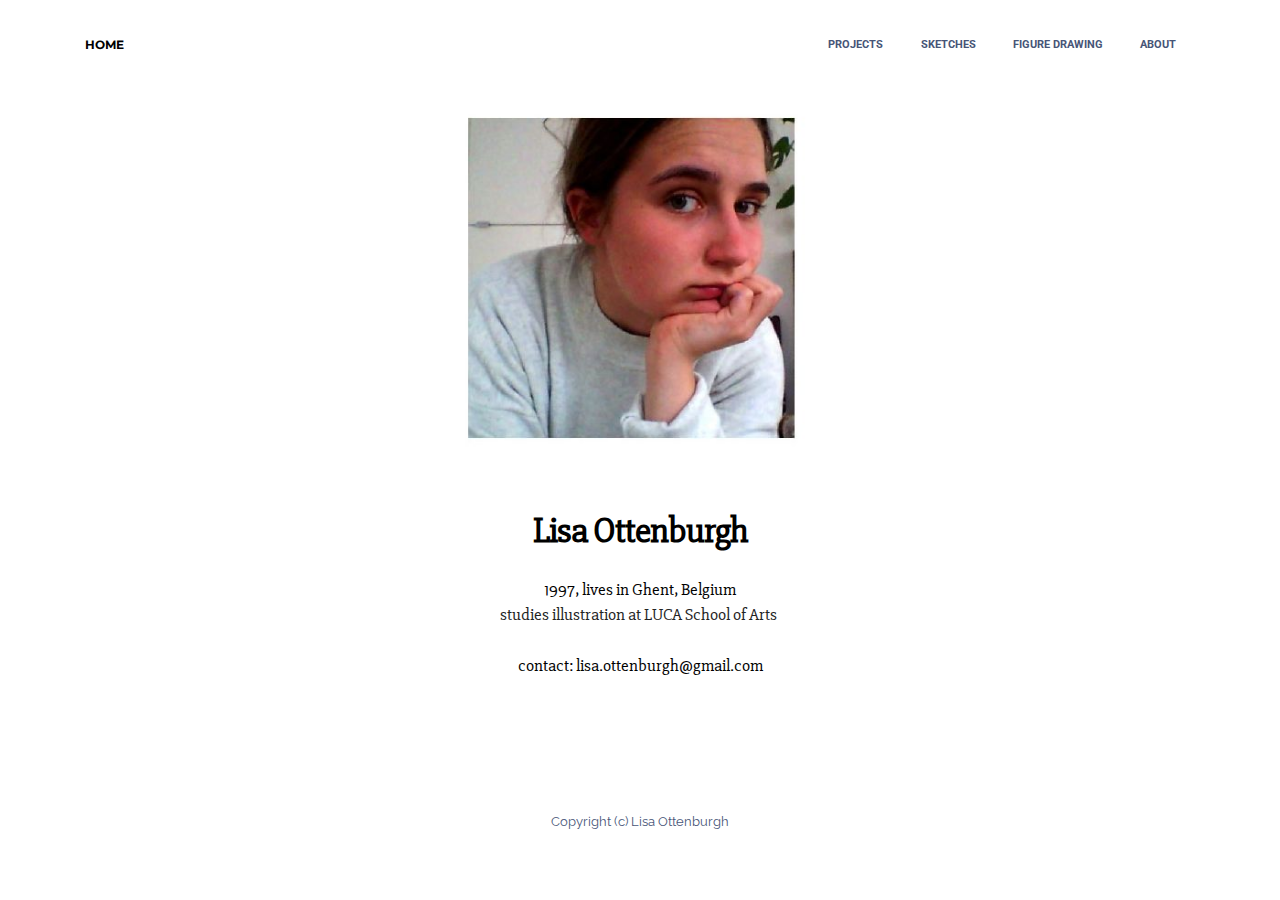
==== commit 570e41f8: "create github pages" ====
--- a/about.html
+++ b/about.html
@@ -57,7 +57,7 @@
 
 </section>
 
-<section class="engine"><a rel="external" href="https://mobirise.com">mobirise.com</a></section><section class="mbr-section mbr-section-nopadding mbr-figure--caption-outside-bottom mbr-after-navbar" id="image1-b">
+<section class="engine"><a rel="external" href="https://mobirise.com">https://mobirise.com/</a></section><section class="mbr-section mbr-section-nopadding mbr-figure--caption-outside-bottom mbr-after-navbar" id="image1-b">
     <div class="mbr-figure">
         <div><img src="assets/images/2ikke-1400x560-68.jpg"></div>
         
@@ -70,7 +70,7 @@
     <div class="container">
         <div class="row">
             <div class="col-md-8 col-md-offset-2 text-xs-center">
-                <h3 class="mbr-section-title display-2">Lisa Ottenburgh&nbsp;</h3>
+                <h3 class="mbr-section-title display-2">Lisa Ottenburgh</h3>
                 <div class="lead"><p></p><p></p><p>1997, lives in Ghent, Belgium</p>studies illustration at LUCA School of Arts&nbsp;<p></p><p></p><p></p><p>contact: lisa.ottenburgh@gmail.com</p><p></p></div>
                 
             </div>
--- a/assets/mobirise/css/mbr-additional.css
+++ b/assets/mobirise/css/mbr-additional.css
@@ -1,7 +1,10 @@
-@import url(https://fonts.googleapis.com/css?family=Ubuntu:400,300,700);
+@import url(https://fonts.googleapis.com/css?family=Roboto:400,300,700);
 @import url(https://fonts.googleapis.com/css?family=Montserrat:400,700);
 @import url(https://fonts.googleapis.com/css?family=Lora:400,700);
 @import url(https://fonts.googleapis.com/css?family=Raleway:400,300,700);
+@import url(https://fonts.googleapis.com/css?family=Slabo+27px);
+@import url(https://fonts.googleapis.com/css?family=Roboto+Condensed:400,300,700);
+@import url(https://fonts.googleapis.com/css?family=Ubuntu:400,300,700);
 
 
 
@@ -436,7 +439,7 @@
 #ext_menu-2 .link,
 #ext_menu-2 .dropdown-item {
   color: #475577;
-  font-family: 'Ubuntu', sans-serif;
+  font-family: 'Roboto', sans-serif;
 }
 #ext_menu-2 .link {
   font-size: 0.7rem;
@@ -486,6 +489,9 @@
   color: #475577;
 }
 
+
+
+
 #ext_menu-4 .hide-buttons .nav-btn {
   display: none !important;
 }
@@ -503,7 +509,7 @@
 #ext_menu-4 .link,
 #ext_menu-4 .dropdown-item {
   color: #475577;
-  font-family: 'Ubuntu', sans-serif;
+  font-family: 'Roboto', sans-serif;
 }
 #ext_menu-4 .link {
   font-size: 0.7rem;
@@ -556,6 +562,19 @@
 #msg-box3-c p {
   color: #000;
 }
+#msg-box3-c .mbr-section-title {
+  font-family: 'Slabo 27px', serif;
+  font-size: 36px;
+}
+#msg-box3-c .lead P {
+  font-family: 'Slabo 27px', serif;
+}
+#msg-box3-c .lead {
+  font-family: 'Slabo 27px', serif;
+}
+
+
+
 
 #ext_menu-d .hide-buttons .nav-btn {
   display: none !important;
@@ -574,7 +593,7 @@
 #ext_menu-d .link,
 #ext_menu-d .dropdown-item {
   color: #475577;
-  font-family: 'Ubuntu', sans-serif;
+  font-family: 'Roboto', sans-serif;
 }
 #ext_menu-d .link {
   font-size: 0.7rem;
@@ -627,6 +646,19 @@
 #header3-f .mbr-section-subtitle {
   text-align: center;
 }
+#content1-j DIV {
+  font-family: 'Roboto', sans-serif;
+  font-size: 16px;
+}
+#content1-i P {
+  font-family: 'Roboto Condensed', sans-serif;
+}
+#content1-l P {
+  font-family: 'Roboto', sans-serif;
+}
+
+
+
 
 #ext_menu-o .hide-buttons .nav-btn {
   display: none !important;
@@ -694,8 +726,17 @@
 #footer1-p P {
   color: #475577;
 }
+#content1-q P {
+  font-family: 'Roboto', sans-serif;
+  font-size: 15px;
+}
 #content1-s P {
-  font-size: 17px;
+  font-size: 15px;
+  font-family: 'Roboto', sans-serif;
+}
+#content1-u DIV {
+  font-size: 15px;
+  font-family: 'Roboto', sans-serif;
 }
 
 #ext_menu-w .hide-buttons .nav-btn {
